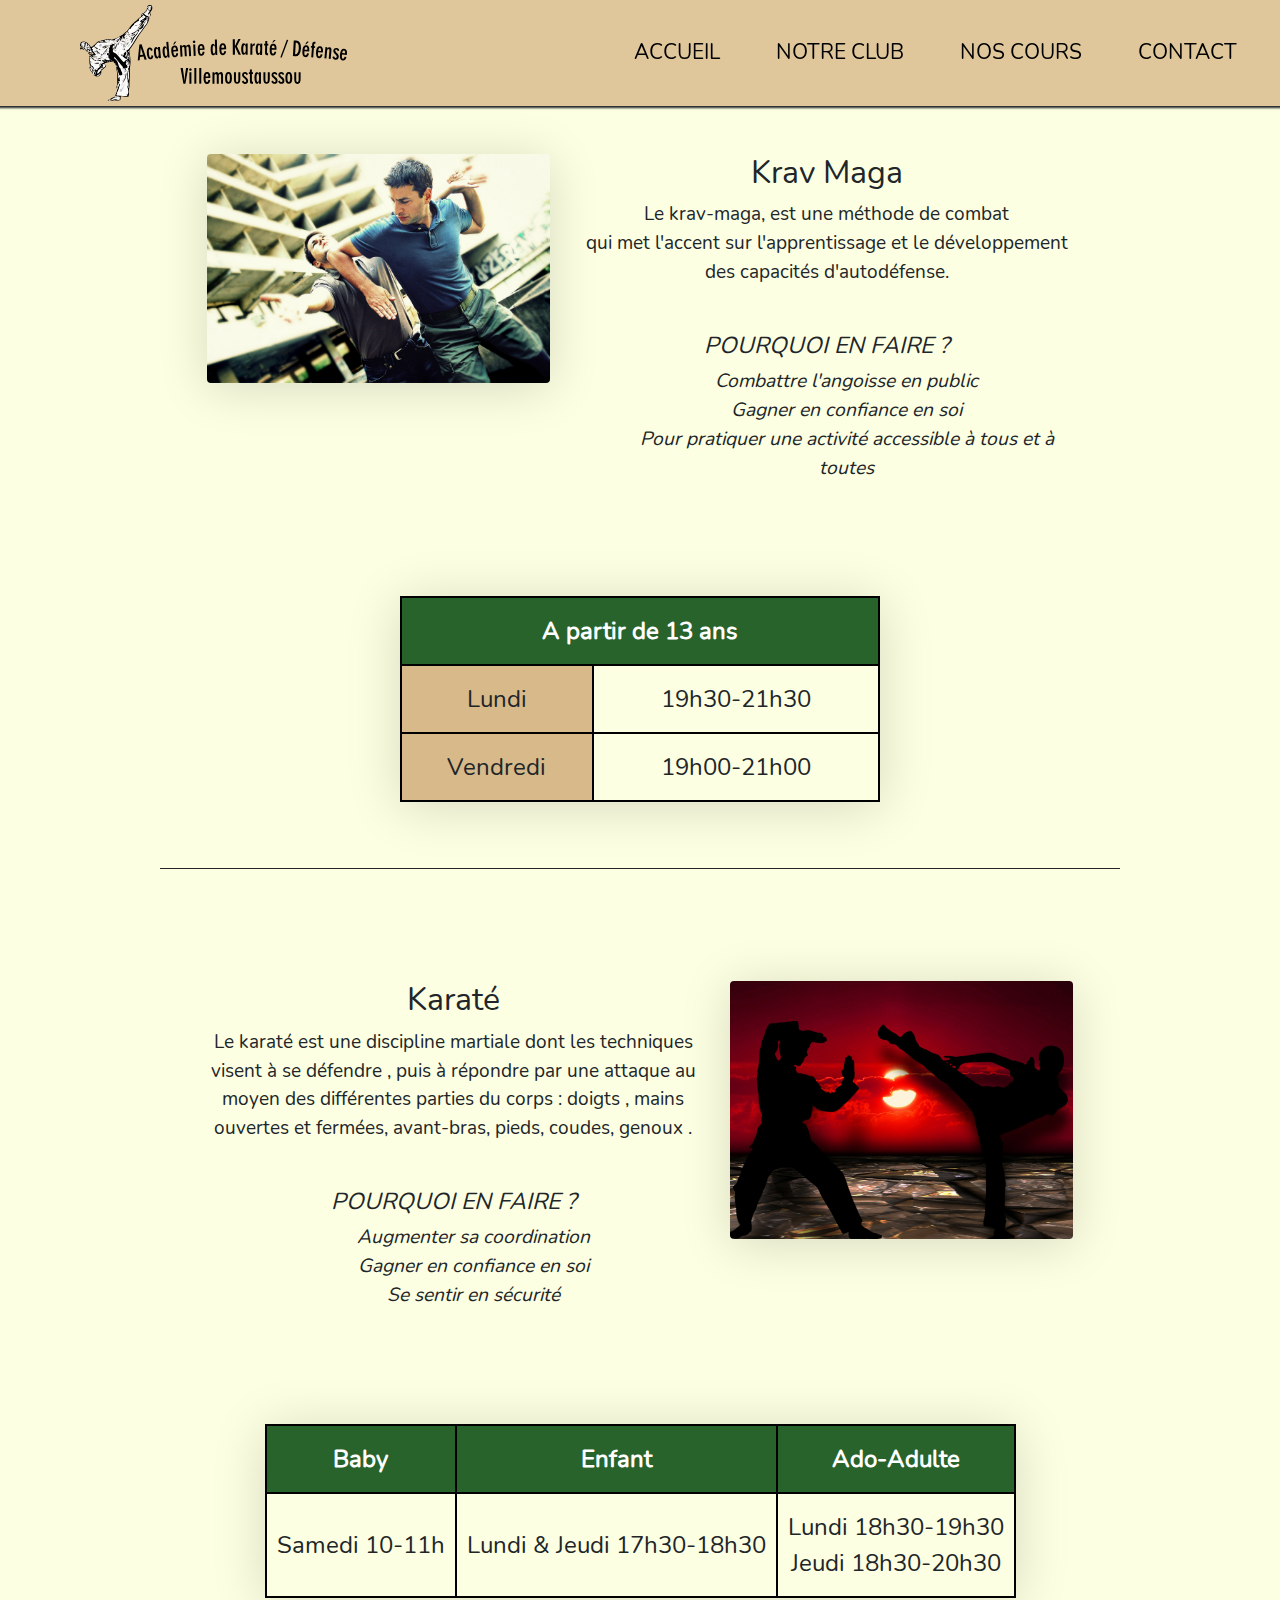
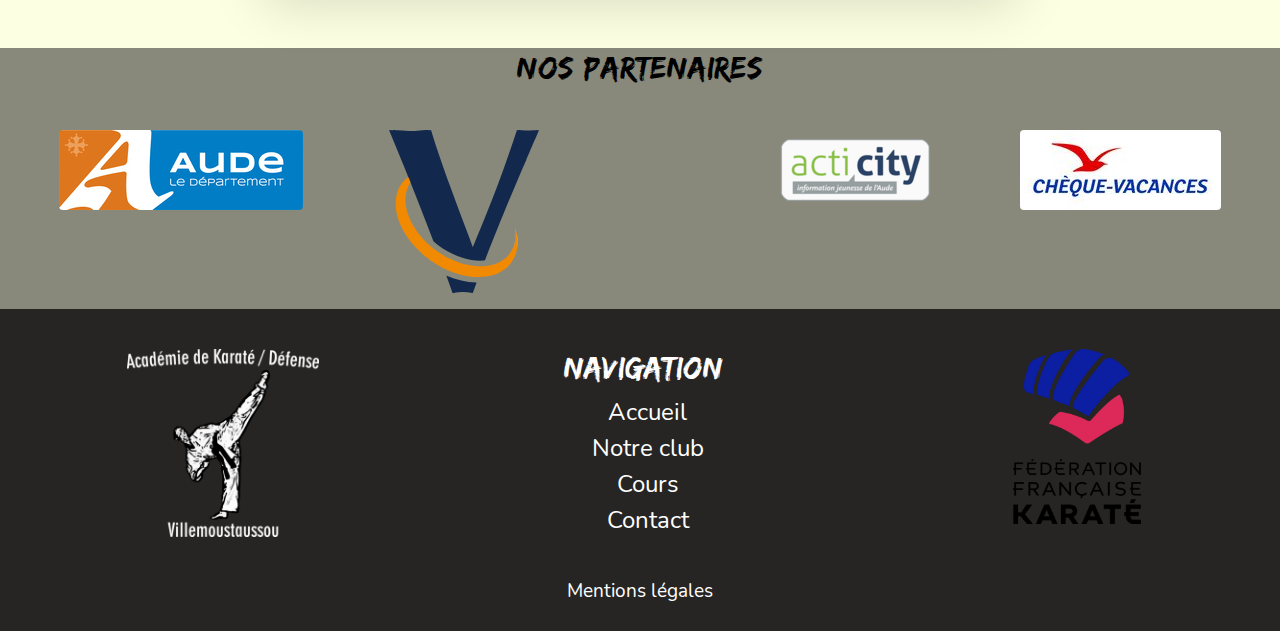
==== code/cours.html @ f3d8b89f "changement lien fontawesome" ====
<!DOCTYPE html>
<html lang="fr" dir="ltr">
  <head>
    <meta charset="utf-8">
    <meta name="viewport" content="width=device-width, initial-scale=1.0">
    <link rel="stylesheet" href="https://stackpath.bootstrapcdn.com/bootstrap/4.5.2/css/bootstrap.min.css">
    <link rel="stylesheet" href="https://cdnjs.cloudflare.com/ajax/libs/font-awesome/5.15.2/css/all.min.css" integrity="sha512-HK5fgLBL+xu6dm/Ii3z4xhlSUyZgTT9tuc/hSrtw6uzJOvgRr2a9jyxxT1ely+B+xFAmJKVSTbpM/CuL7qxO8w==" crossorigin="anonymous" />
    <link rel="stylesheet" href="assets/css/style.css">
    <title>Académie de Karaté/Défense de Villemaustoussou</title>
  </head>
  <body>
    	<!--HEAD-->
	<!--barre de navigation-->
	<nav class="col nav navbar-expand-lg navbar-light sticky-top" >
		<button class="navbar-toggler" type="button" data-toggle="collapse" data-target="#navbarContent">
      	<span class="navbar-toggler-icon"></span>

   		</button>
            <a class="navbar-brand" href="index.html"><img src="assets/img/logo/logo_modif.svg" alt="logo" class="logo" width="auto" height="80em"></a>
            
						<div id="navbarContent" class="collapse navbar-collapse justify-content-end">
			      <!--Liens-->
			          <ul class="navbar-nav">


            <div id="navbarContent" class="collapse navbar-collapse justify-content-end">
			            <li class="nav-item active">
			              <a class="nav-link" href="index.html"><span class="normal">Accueil</a>
			            </li>
			            <li class="nav-item">
			              <a class="nav-link" href="staff.html"><span class="normal">Notre Club</a>
			            </li>
			            <li class="nav-item">
			              <a class="nav-link" href="index.html#cours"><span class="normal">Nos Cours</a>
			            </li>
			            <li class="nav-item">
			              <a class="nav-link" href="index.html#contact"><span class="normal">Contact</a>
			            </li>

			          </ul>
			    </nav>
							
			
    <!-------------------------- KRAVMAGA ------------------------------->
    <div class="row kravmaga_cours py-5">
      <div class="col-12 col-lg-5">
        <div class="card">
          <img src="assets/img/photo/selfdefense.jpg" alt="kravmaga" class="photo_cours rounded">
        </div>
      </div>
      <div class="col-12 col-lg-7">
        <div class="card bg-transparent">
          <h2 class="titre_cours2">Krav Maga</h2>
          <p class="paragraphe_cours"> Le krav-maga, est une méthode de combat <br> qui met l'accent sur l'apprentissage et le développement <br> des capacités d'autodéfense.</p>
         <!--------------- POURQUOI EN FAIRE ----------------------------->
          <br> <h3 class="pkenfaire"> POURQUOI EN FAIRE ? </h3>         
          <ul class="liste_pkenfaire">
            <li>Combattre l'angoisse en public</li>
            <li>Gagner en confiance en soi </li>
            <li>Pour pratiquer une activité accessible à tous et à toutes</li>
          </ul>
          </div>
        </div>
      </div>
      <!-------------------------------  TABLEAU HORAIRES ------------------------------->  
      <div class="container">
      <div class="row">  
      <table class="tableau-style table_krav">
        <thead>
          <tr>
          <th colspan="2"> A partir de 13 ans </th>
        </tr>
        </thead>
        <tbody>
          <tr>
            <td class="jours_table">Lundi</td>
            <td> 19h30-21h30</td>
          </tr>
          <tr>
            <td class="jours_table">Vendredi</td>
            <td>19h00-21h00</td>
          </tr>
        </tbody>
      </table>
    </div>
  </div>
<!-------------------------- KARATE  ------------------------------------->
<hr class="hr_cours">
<div class="row karate_cours py-5" id="karate">
  <div class="col-12 col-lg-7">
    <div class="card bg-transparent">
      <h2 class="titre_cours2">Karaté</h2>
      <p class="paragraphe_cours">Le karaté est une discipline martiale
        dont les techniques visent à se
        défendre , puis à répondre par une
        attaque au moyen des différentes
        parties du corps : doigts , mains
        ouvertes et fermées, avant-bras,
        pieds, coudes, genoux .</p>
      <!--------------- POURQUOI EN FAIRE ----------------------------->
       <br> <h3 class="pkenfaire"> POURQUOI EN FAIRE ? </h3>         
       <ul class="liste_pkenfaire">
         <li>Augmenter sa coordination</li>
         <li>Gagner en confiance en soi </li>
         <li>Se sentir en sécurité</li>
       </ul>
      </div>
    </div>
    <div class="col-12 col-lg-5">
      <div class="card">
        <img src="assets/img/photo/karate.jpg" alt="karate" class="photo_cours rounded">
      </div>
    </div>
  </div>

  <!-------------------------------  TABLEAU HORAIRES -------------------------------> 
  <div class="container">
    <div class="row">  
    <table class="tableau-style table-responsive table_karate">
      <thead>
        <tr>
        <th>Baby</th>
        <th>Enfant</th>
        <th>Ado-Adulte</th>
      </tr>
      </thead>
      <tbody>
        <tr class="horaire_karate">
          <td>Samedi 10-11h</td>
          <td>Lundi & Jeudi 17h30-18h30</td>
          <td>Lundi 18h30-19h30 <br> Jeudi 18h30-20h30</td>
        </tr>
      </tbody>
    </table>
  </div>
</div>
<!------------------------------FOOTER---------------------------------->
    <footer>
      <section class="footer1">
        <h2 class="partenaire_title">Nos Partenaires</h2> <br>
        <div class="d-flex justify-content-around ml-3 mr-3 flex-wrap">
        <p><img src="assets/img/logo/logo4.jpg" class="img-fluid rounded" alt="logo Aude"></p>
        <p><img src="assets/img/logo/logo5.svg" class="img-fluid w-50" alt="logo mairie"></p>
        <p><img src="assets/img/logo/logo3.png" class="img-fluid" alt="logo acticity"></p>
        <p><img src="assets/img/logo/logo6.jpg" class="img-fluid rounded" alt="logo ANCV"></p>
      </div>
      </section>
      
      <div class="row footer2">
        <div class="col-12 col-md-4 col-lg-4">
          <div class="card sectionfooter">
            <img src="assets/img/logo/logo2.png" class="img-fluid logofooter"alt="logo_club">
          </div>
        </div>
        <div class="col-12 col-md-4 col-lg-4 ">
          <div class="card-text nav_footer">
            <h4>Navigation</h4>
            <ul class="ul_footer">
              <li class="li_footer"><a href="index.html">Accueil</a></li>
              <li class="li_footer"><a href="staff.html">Notre club</a></li>
              <li class="li_footer"><a href="index.html#cours">Cours</a></li>
              <li class="li_footer"><a href="index.html#contact">Contact</a></li>
            </ul>
          </div>
          </div>
          <div class="col-12 col-md-4 col-lg-4">
          <div class="card sectionfooter">
            <img src="assets/img/logo/logo8.png" class="img-fluid logofooter2" alt="logo FFK">
          </div>
        </div>
        <div class="col-12 mention footer2">
          <p class="text-center mentions"><a href="">Mentions légales</a></p>
      </div>
      </div>
    </footer>
    <!----------------- SCRIPT----------------------->
    <script src="https://code.jquery.com/jquery-3.5.1.min.js" integrity="sha256-9/aliU8dGd2tb6OSsuzixeV4y/faTqgFtohetphbbj0=" crossorigin="anonymous"></script>
    <script src="https://cdnjs.cloudflare.com/ajax/libs/popper.js/2.6.0/umd/popper.min.js" integrity="sha512-BmM0/BQlqh02wuK5Gz9yrbe7VyIVwOzD1o40yi1IsTjriX/NGF37NyXHfmFzIlMmoSIBXgqDiG1VNU6kB5dBbA==" crossorigin="anonymous"></script>
    <script src="https://stackpath.bootstrapcdn.com/bootstrap/4.5.2/js/bootstrap.min.js"></script>
    <script src="assets/js/script.js"></script>
  </body>
</html>
---- code/assets/css/style.css ----
@font-face {
    font-family: "edo";
    src: url("../font/edo.ttf");
   }
   
   @font-face {
    font-family: "Nunito";
    src: url("../font/Nunito.ttf");
   }
body
{
    font-family: Nunito, sans-serif;
    background-color: #fcffe1;
}
h4
{
    font-family: edo, sans-serif;
    font-size: 1.3em;
}


a :hover
{
	cursor: pointer;
	text-decoration: none;
}

/* HEADER */

/*BARRE DE NAVIGATION*/
.nav{
	box-shadow: 0 0 2px 2px ;
    background-color: rgba(215,185,138,0.8);
    
}

.nav ul{
	text-transform: uppercase;
	padding-top: 5px;
	padding-bottom: 5px;
	
}
.nav li{
	margin-left: 20px;
	margin-right: 20px;
    font-size: 1.3em;
    font-family: "Nunito",sans-serif;
}

.nav-link{
	color: black !important;
}

.nav a:hover{
	text-decoration: underline #339966;
}

button.navbar-toggler{
	margin: 10px;
}

.logo{ /*logo à afficher pour large screens*/
	margin-left: 4em;
	margin-right: 4em;
	width: auto;
	height:4.8em;
}

/* CAROUSEL FIXE */
.carousel{
	margin-bottom: 10px;
}

/*catégories principales de l'accueil*/
.container{
	margin-top: 50px;
}
.card{
	align-items: center;
	border: none;
}

.box-container
{
  width: 100%;
  height: 100%;
  display: flex;
  flex-wrap: wrap;
  justify-content: space-between;
}

.box
{
  width:auto;
  height: 300px;
  display: flex;
  flex-direction: column;
  justify-content: center;
  align-items: center;
  flex-wrap: wrap;
  font-size: 1.5rem;
  color: white;
}

.box2{
	width: 100%;
	display: flex;
	flex-direction: row;
	justify-content: center;
	align-items: center;
	font-size: 1.3em;
	font-weight: bold;
	text-transform: capitalize;
	color: #f7f7f7;
	text-align: center;
	margin-bottom: 20px;
}

.gris{
	background-color: #262523;
	padding-bottom: 15px;
	padding-top: 10px;
	color: white;
}

/*boutton cours*/
button
{
	box-shadow: 8px 5px 5px black;
	background-color: #28632c;
	border: solid 1px;
   

}
.a_button {
    text-decoration: none;
    color: white;
}
button :hover
{
    text-decoration: none;
    color: rgb(215,185,138);
}
/*section contact*/
.new
{
	font-size: 1.5em;
	font-family: edo,sans-serif;
	color:white;
	padding-top: 12px;
	padding-bottom: 12px;
}
.a_tel
{
	color: black;
	text-decoration: none;
}
.a_tel :hover
{
	color: #28632c;
	text-decoration: none;
}
.card_contact
{
	background-color: #28632c;
	border: solid black 1.5px;
	border-radius: 30px 0px 0px 0px;
	margin-bottom: -12px;
	border-bottom: 0;
	box-shadow: 10px 5px 5px #E1E3Ca
}
.textfooter
{
	color:black;
	border: solid black 1.5px ;
	background-color: #E1E3Ca;
	border-radius: 0px 0px 30px 0px;
	border-top: 0;
	margin-bottom: 5px;
	box-shadow: 10px 5px 5px #E1E3Ca;
	width: auto;
	font-family: "Nunito", sans-serif;
}
.card1
{
	margin-top: 20px;
	box-shadow: 10px 5px 5px #E1E3Ca ;
}
.card2
{
	box-shadow: 10px 5px 5px #E1E3Ca ;

}
.big_title
{
	font-family: edo,sans-serif;
	text-align: center;
}
.sous-menu
{
	font-size: 1.6em;
    font-family: Nunito,sans-serif;
    text-align: center;
}
.m-5
{
	display: flex;
	justify-content: center;
}

/* NOS COURS */
.hr_cours{
    border-color:#262523;
    width: 75%;
}

/*KARATE*/
.karate_cours{
	margin-top:5%;
	margin-left:15%;
	margin-right:15%;
    background-color: transparent;
    font-size: 1.2em;
	
}
.paragraphe_cours
{
    text-align: center;
}
/*KRAVMAGA*/
.kravmaga_cours{
	
	margin-left:15%;
	margin-right:15%;
    background-color: transparent;
    font-size: 1.2em;
	
}
/*on enlève le bg et la bordure de la carte*/
.bg-transparent{
	border:none;
}
/*image kravmaga et karaté*/
.photo_cours{
	text-align: center;
    width:100%;
    box-shadow:  0 5px 50px rgba(0, 0, 0, 0.15);
}
/* POURQUOI EN FAIRE ? */
.pkenfaire
{
    text-align: center;
    font-style: italic;
    font-size: 1.2em;
}
.liste_pkenfaire
{
    font-style: italic;
    text-align: center;
    list-style-type:none;

}
/* TABLEAU */
 td , th
{
    
    border: 2px solid black;
    text-align: center; 
    padding-top: 15px;
    padding-bottom: 15px;  
}

.tableau-style{
    border-collapse: collapse;
    min-width: 20em;
    width: auto;
    margin:auto;
    box-shadow:  0 5px 50px rgba(0, 0, 0, 0.15);
    font-family: "Nunito",sans-serif;
    font-size: 1.5em;
    
}
.table_krav
{
    margin-bottom: 50px;
}
thead tr
{
    background-color: #28632C;
    color: white;
}
.jours_table
{
    background-color: #D7B98A;
}
.horaire_karate > td
{
    padding-left: 10px;
    padding-right: 10px;
}
.table_karate 
{
    margin-bottom:50px;
}

/* FOOTER */

footer
{
    margin: 0;
    font-size: 1.5em;
    
}

/* PARTENAIRES */
.footer2 
{
    background-color: #262523;
    margin: 0;
    width: 100%;
}
.footer1
{
    background-color: rgba(33, 33, 33, 0.53);
    width: 100%;
    
}
.partenaire_title
{
    text-align: center;
    color: black;
    font-family: edo,sans-serif;
}
.mairie
{
    width: 3em;
}

/* CARD */
.sectionfooter
{
    background: none;
    margin-top:10%;
    margin-bottom: 10%;
    margin-left: 5%;
	border:none;
}
.logofooter
{
    width: 15vw;
    height: auto;
    align-self: center;
}
.logofooter2
{
    width: 10vw;
    height: auto;
    align-self: center;
}
/* NAVIGATION FOOTER */
.nav_footer
{
    color: white;
    background: none;
    margin-top:10%;
	margin-bottom: 10%;
    border:none;
    text-align: center;
    padding-right: 1em;  
}
.nav_footer > h4
{
margin-left: 1em;
}
.li_footer > a {
    color:#FFF;
    text-decoration: none;
}
.li_footer > a:hover
{
    color: rgb(215,185,138);
}
.nav_footer > ul{
    list-style-type: none;
    
}

/* MENTIONS */
.mention{
    padding-bottom: 10px;
    font-size: 0.8em;
}
.mentions > a 
{ 
    color: white;
}

STAFF
/* CAROUSEL */

.locaux{
	text-align: center;
	margin-left: 3%;
	margin-bottom: 2%;
	margin-right: 80%;
	padding: 5px;
    color: #fcffe1;
    font-family: edo,sans-serif;
}

.diapo{
	background-color: #262523;
	padding-top: 20px;
	padding-bottom: 140px;
}

.carousel-indicators > li {
  width:400px;
}

.carousel-indicators {
  position: absolute;

  bottom: -40px;

}

/* CARD STAFF */

.team{
	text-align: center;
    margin-top: 1%;
    margin-left: 3%;
	margin-bottom: 4%;
	background-color:  #d7b98a;
	margin-right: 80%;
    padding: 5px;
    font-family: edo,sans-serif;
}

.team-boxed {
  color:#313437;
  background-color:#fcffe1;
}

.team-boxed p {
  color:#7d8285;
}

.team-boxed h2 {
  font-weight:bold;
  margin-bottom:40px;
  padding-top:40px;
  color:inherit;
}

@media (max-width:767px) {
  .team-boxed h2 {
    margin-bottom:25px;
    padding-top:25px;
    font-size:24px;
  }
}

.team-boxed .intro {
  font-size:16px;
  max-width:500px;
  margin:0 auto;
}

.team-boxed .intro p {
  margin-bottom:0;
}

.team-boxed .people {
  padding:50px 0;
}

.team-boxed .item {
  text-align:center;
}

.team-boxed .item .box {
  text-align:center;
  padding:30px;
  background-color:#CFD1BA;
  margin-bottom:50px;
  height: 400px;
  width: 300px;
}

.team-boxed .item .box:hover {
	box-shadow: #949494 5px 5px 10px 2px;
  transition-duration: 0.5s;
}

.team-boxed .item .name {
  margin-top:28px;
  margin-bottom:8px;
  color:#262523;
 font-family: 'edo', sans-serif;
}

.team-boxed .item .title {
  text-transform:uppercase;
  font-weight:bold;
  color:#4f4f4f;
  letter-spacing:2px;
  font-size:13px;
}

.team-boxed .item .description {
  font-size:15px;
  /* margin-top:15px;
  margin-bottom:20px; */
    color: #636363;
    margin-bottom: 0;
}

.team-boxed .item img {
  max-width:230px;
}

.team-boxed img{
  margin-top: -70px;
}

.sans-desc{
	padding-top: 25px;
}

/* MEDIA QUERIES TITRES */
@media screen and (max-width: 1100px)  {
	.team{
		text-align: center;
	  margin-top: 1%;
	  margin-left: auto;
		margin-bottom: 4%;
		background-color:  #d7b98a;
		margin-right: auto;
		padding: 5px;
	}

.locaux{
	text-align: center;
	margin-left:auto;
	margin-bottom: 2%;
	margin-right: auto;
	padding: 5px;
    color: #fcffe1;
    font-family: edo,sans-serif;
}
}

/*responsive*/

/* RESPONSIVE HEADER */

/*responsive*/

@media (max-width: 1450px){
	.nav ul{
		font-size: 1em;
	}
}

@media (max-width: 1240px){
	.nav ul{
		font-size: 0.8em;
	}
}

@media (max-width: 1055px){
	.nav ul{
		font-size: 0.7em;
	}
}

@media (max-width: 991px){
	.nav{
		text-align: center;
		padding: 0 !important;
	}
	.nav ul{
		background-color: #f7f7f7;
	}
	.logo{
		display: none;
	}
}


@media (max-width: 1450px){
	/* Responsive h1 page d'accueil */
	.big_title{
		font-size: 2em;
		text-align: center;
	}
}
/* Responsive box page accueil */
@media (max-width: 1055px){
	.box{
		width: 50%;
		height: 200px;
	}
}

@media (max-width: 450px){
	.box{
		width: 100%;
		height: 100px;
	}
}

@media (max-width: 420px){
	.card-img-top{
	height: 120px;
	width: 120px;
	}
}

@media (max-width: 300px){
	.card-img-top{
	height: 100px;
	width: 100px;
	}
}

/* TABLEAU RESPONSIVE (page 2) */
@media screen and (max-width: 780px)
{
    .tableau-style
    {
        min-width: 10em;
    }
}
@media screen and (max-width: 500px)
{
    .table-responsive table, 
    .table-responsive thead, 
    .table-responsive tbody, 
    .table-responsive tr, 
    .table-responsive th, 
    .table-responsive td {
        display: block;
    }

    .table-responsive thead {
        display: none;
    }

    .table-responsive td {
        padding-left: 150px;
        position: relative;
        margin-top: -1px;
    }

    .table-responsive td::before {
        padding: 10px;
        content: attr(data-label);
        position: absolute;
        top: 0;
        left: 0;
        width: 130px;
        bottom: 0;
        background-color: #28632C;
        color: #FFF;
        display: flex;
        align-items: center;
        font-weight: bold;
        border-right: 2px solid black;
    }

    .table-responsive tr {
        margin-bottom: 1rem;
    }

    .table-responsive th + td {
        padding-left: 10px;
    }

}

@media screen and (max-width: 576px)
{ 
    .logofooter
    {
        width: 50%;
    }
}
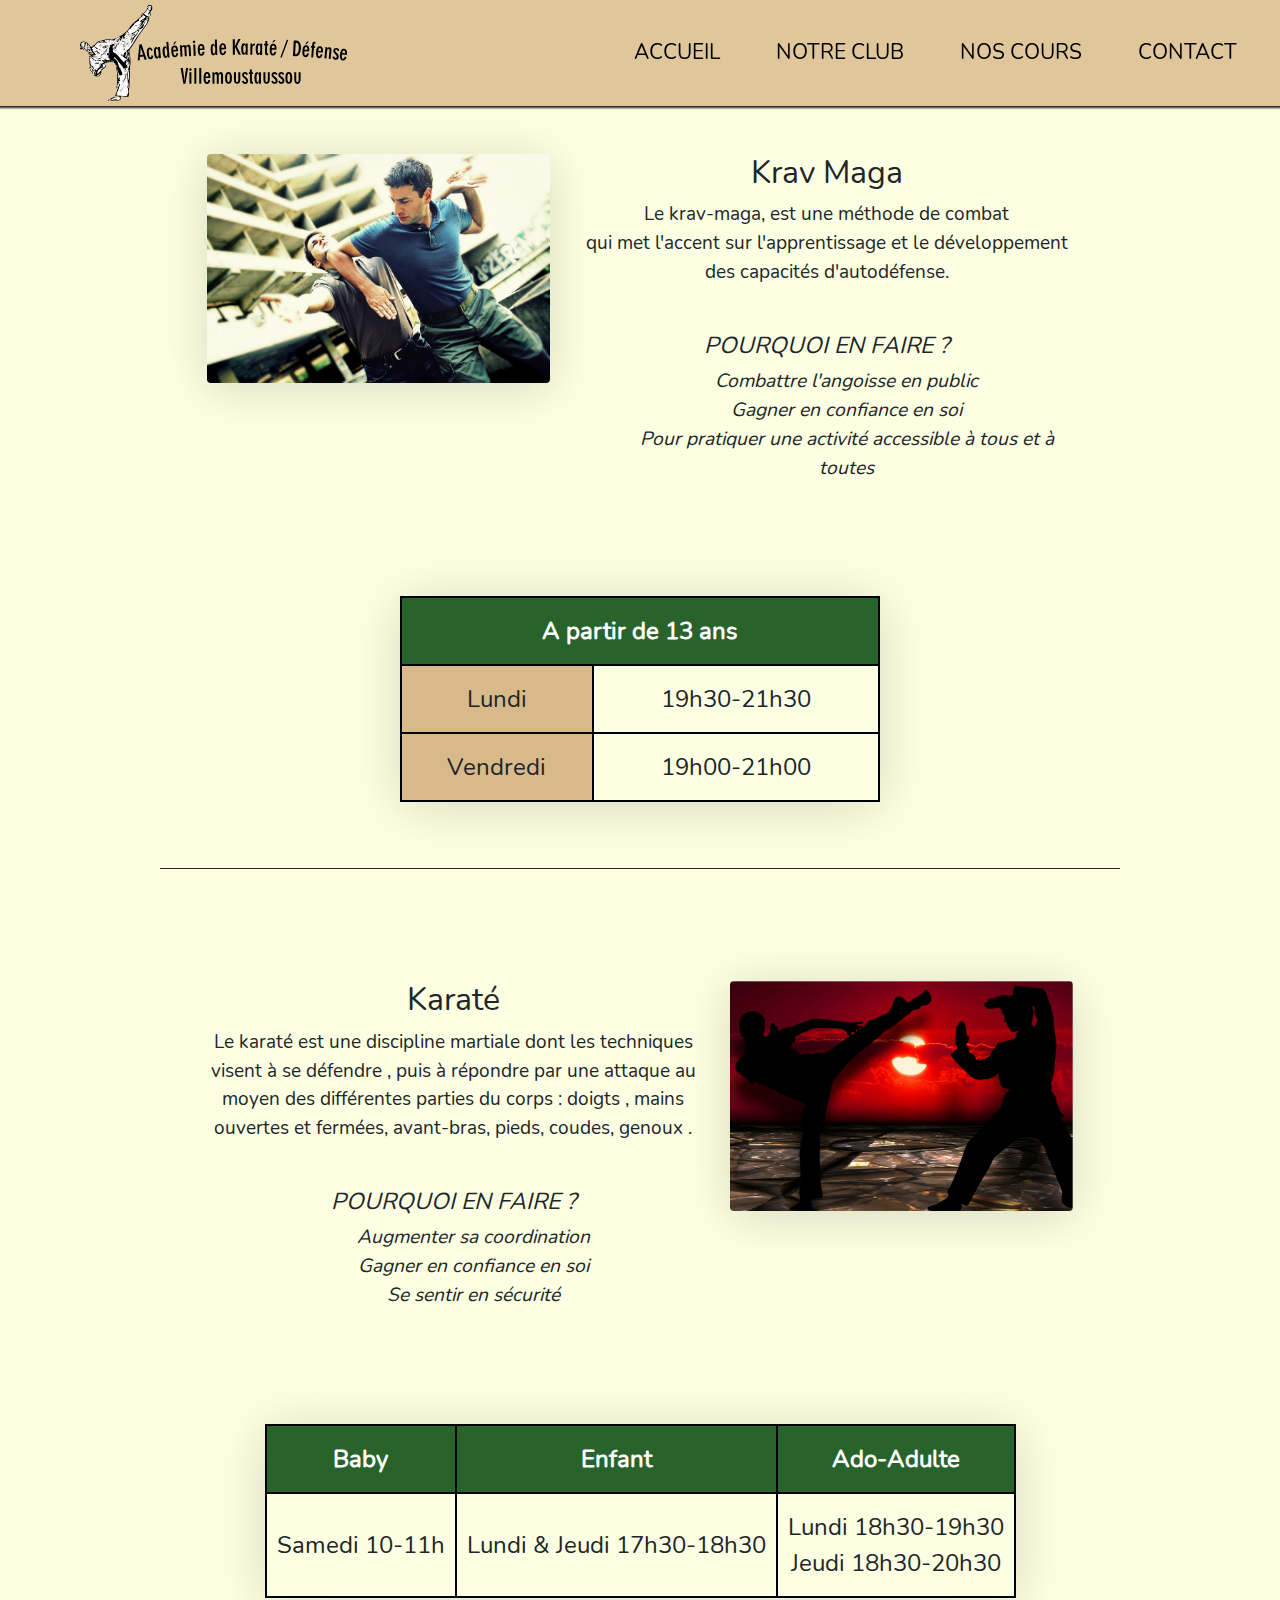
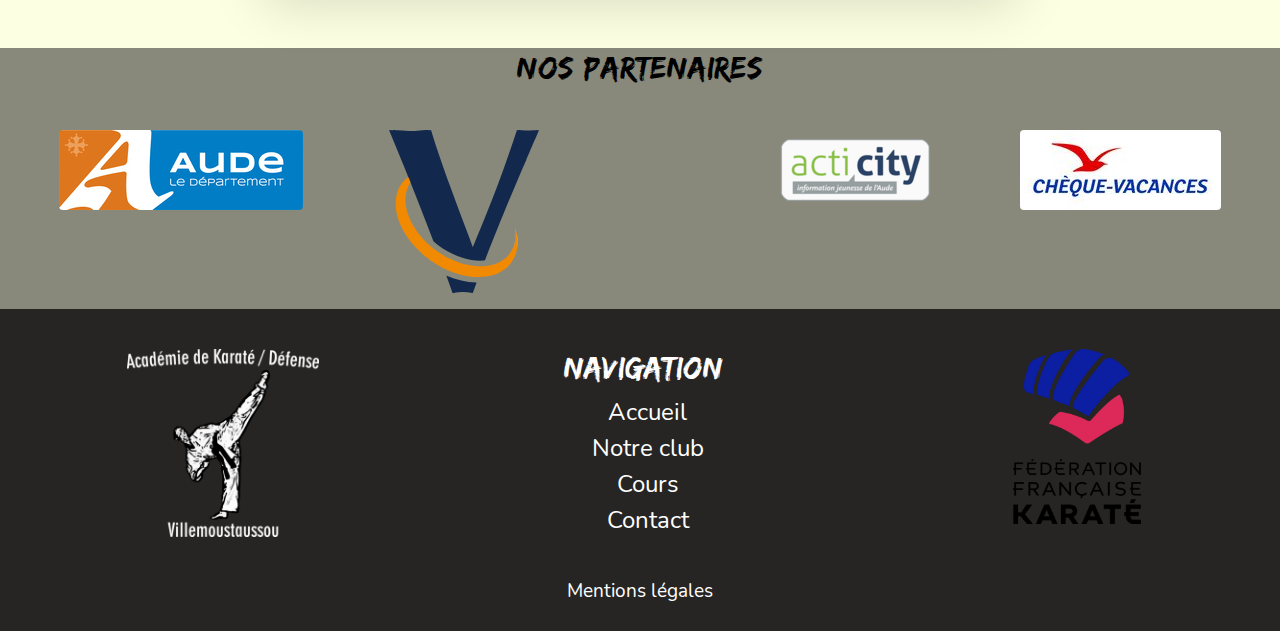
==== commit 9b0b8905: "ajout element seo" ====
--- a/code/cours.html
+++ b/code/cours.html
@@ -3,6 +3,10 @@
   <head>
     <meta charset="utf-8">
     <meta name="viewport" content="width=device-width, initial-scale=1.0">
+    <meta name="description" content="L'Académie de Karaté / Défense Villemoustaussou a pour objectif
+    de proposer un enseignement traditionnel, académique a des
+    personnes désireuses de découvrir et de progresser sur un art-
+    martial.">
     <link rel="stylesheet" href="https://stackpath.bootstrapcdn.com/bootstrap/4.5.2/css/bootstrap.min.css">
     <link rel="stylesheet" href="https://cdnjs.cloudflare.com/ajax/libs/font-awesome/5.15.2/css/all.min.css" integrity="sha512-HK5fgLBL+xu6dm/Ii3z4xhlSUyZgTT9tuc/hSrtw6uzJOvgRr2a9jyxxT1ely+B+xFAmJKVSTbpM/CuL7qxO8w==" crossorigin="anonymous" />
     <link rel="stylesheet" href="assets/css/style.css">
@@ -16,7 +20,7 @@
       	<span class="navbar-toggler-icon"></span>
 
    		</button>
-            <a class="navbar-brand" href="index.html"><img src="assets/img/logo/logo_modif.svg" alt="logo" class="logo" width="auto" height="80em"></a>
+            <a class="navbar-brand" href="index.html"><img src="assets/img/logo/logo1.svg" alt="logo" class="logo" width="auto" height="80em"></a>
             
 						<div id="navbarContent" class="collapse navbar-collapse justify-content-end">
 			      <!--Liens-->
@@ -108,7 +112,7 @@
     </div>
     <div class="col-12 col-lg-5">
       <div class="card">
-        <img src="assets/img/photo/karate.jpg" alt="karate" class="photo_cours rounded">
+        <img src="assets/img/photo/karate.png" alt="karate" class="photo_cours rounded">
       </div>
     </div>
   </div>
@@ -169,7 +173,7 @@
           </div>
         </div>
         <div class="col-12 mention footer2">
-          <p class="text-center mentions"><a href="">Mentions légales</a></p>
+          <p class="text-center mentions"><a href="#">Mentions légales</a></p>
       </div>
       </div>
     </footer>
--- a/code/assets/css/style.css
+++ b/code/assets/css/style.css
@@ -6,6 +6,10 @@
    @font-face {
     font-family: "Nunito";
     src: url("../font/Nunito.ttf");
+   }
+   html
+   {
+    scroll-behavior: smooth;
    }
 body
 {
@@ -124,7 +128,7 @@
 }
 
 /*boutton cours*/
-button
+.button_cours
 {
 	box-shadow: 8px 5px 5px black;
 	background-color: #28632c;
@@ -136,7 +140,7 @@
     text-decoration: none;
     color: white;
 }
-button :hover
+.button_cours :hover
 {
     text-decoration: none;
     color: rgb(215,185,138);
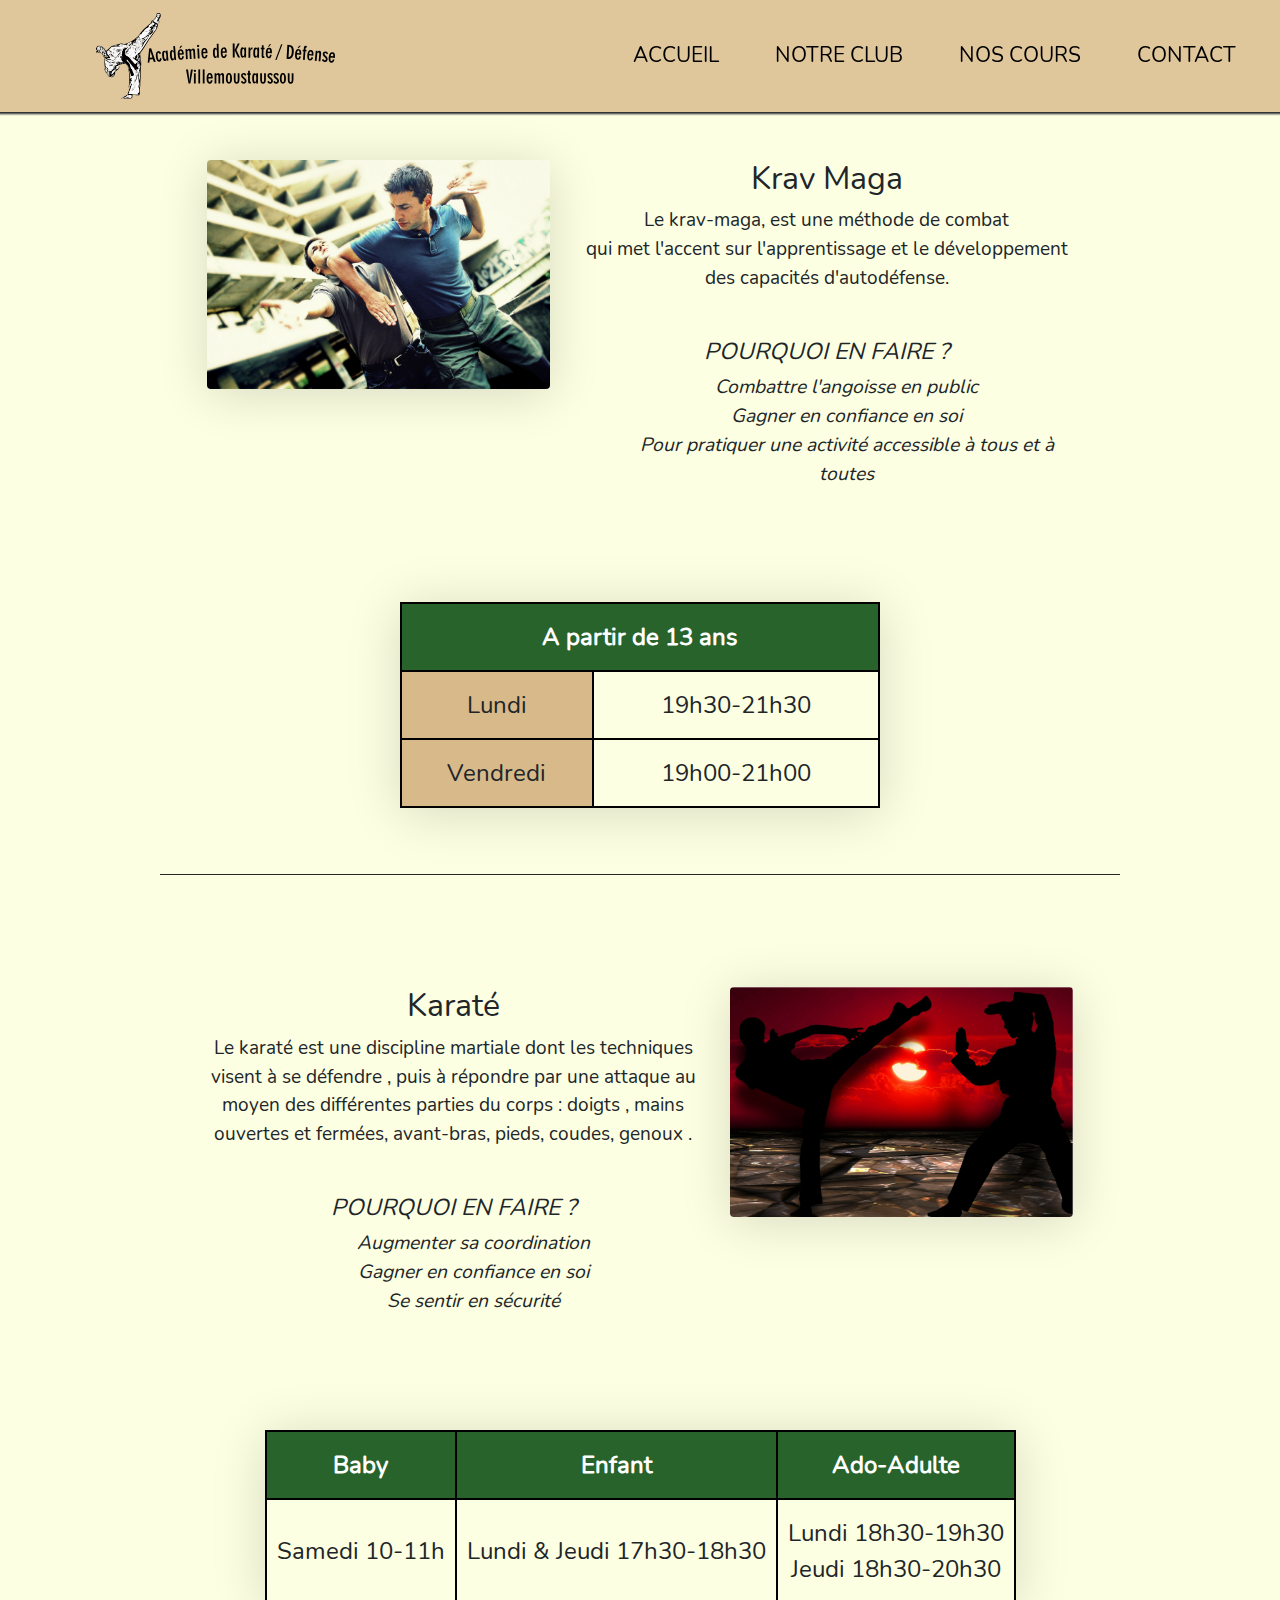
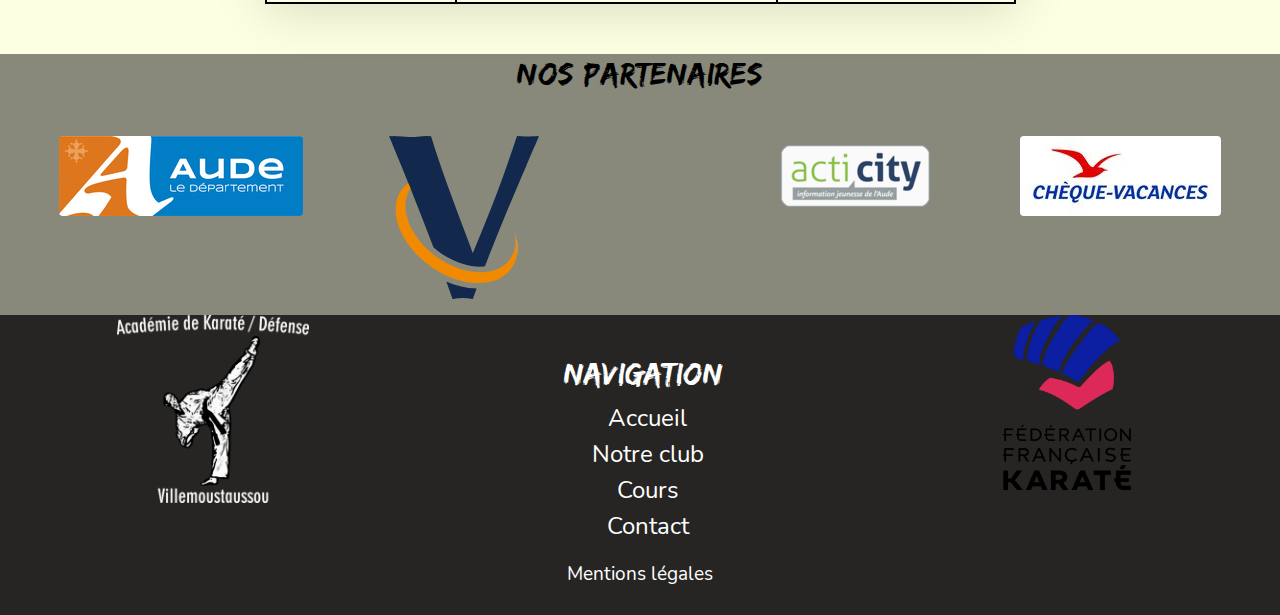
==== commit f40ba9cf: "modif menu" ====
--- a/code/cours.html
+++ b/code/cours.html
@@ -13,36 +13,35 @@
     <title>Académie de Karaté/Défense de Villemaustoussou</title>
   </head>
   <body>
-    	<!--HEAD-->
-	<!--barre de navigation-->
-	<nav class="col nav navbar-expand-lg navbar-light sticky-top" >
-		<button class="navbar-toggler" type="button" data-toggle="collapse" data-target="#navbarContent">
-      	<span class="navbar-toggler-icon"></span>
+   	<!--HEADER-->
 
-   		</button>
-            <a class="navbar-brand" href="index.html"><img src="assets/img/logo/logo1.svg" alt="logo" class="logo" width="auto" height="80em"></a>
-            
-						<div id="navbarContent" class="collapse navbar-collapse justify-content-end">
-			      <!--Liens-->
-			          <ul class="navbar-nav">
-
-
-            <div id="navbarContent" class="collapse navbar-collapse justify-content-end">
-			            <li class="nav-item active">
-			              <a class="nav-link" href="index.html"><span class="normal">Accueil</a>
-			            </li>
-			            <li class="nav-item">
-			              <a class="nav-link" href="staff.html"><span class="normal">Notre Club</a>
-			            </li>
-			            <li class="nav-item">
-			              <a class="nav-link" href="index.html#cours"><span class="normal">Nos Cours</a>
-			            </li>
-			            <li class="nav-item">
-			              <a class="nav-link" href="index.html#contact"><span class="normal">Contact</a>
-			            </li>
-
-			          </ul>
-			    </nav>
+		<div class="sticky-top">
+		  <nav class=" nav navbar navbar-expand-lg navbar-light">
+			<!--Logo-->
+			<a class="navbar-brand" href="index.html"><img src="assets/img/logo/logo1.svg" alt="logo" class="logo"></a>
+			<!--Bouton pour téléphone-->
+			<button class="navbar-toggler" type="button" data-toggle="collapse" data-target="#navbarContent">
+			  <span class="navbar-toggler-icon"></span>
+			</button>
+			<!-- MENU -->
+			<div id="navbarContent" class="collapse navbar-collapse justify-content-end">
+			  <ul class="navbar-nav ">
+				<li class="nav-item active">
+				  <a class="nav-link" href="index.html">Accueil</a>
+				</li>
+				<li class="nav-item">
+				  <a class="nav-link" href="staff.html">Notre club</a>
+				</li>
+				<li class="nav-item">
+				  <a class="nav-link" href="index.html#cours">Nos cours</a>
+				</li>
+				<li class="nav-item">
+				  <a class="nav-link" href="index.html#contact">Contact</a>
+				</li>
+			  </ul>
+			</div>
+		  </nav>
+		</div>
 							
 			
     <!-------------------------- KRAVMAGA ------------------------------->
--- a/code/assets/css/style.css
+++ b/code/assets/css/style.css
@@ -7,9 +7,11 @@
     font-family: "Nunito";
     src: url("../font/Nunito.ttf");
    }
-   html
+
+html
    {
     scroll-behavior: smooth;
+    
    }
 body
 {
@@ -21,7 +23,6 @@
     font-family: edo, sans-serif;
     font-size: 1.3em;
 }
-
 
 a :hover
 {
@@ -35,7 +36,6 @@
 .nav{
 	box-shadow: 0 0 2px 2px ;
     background-color: rgba(215,185,138,0.8);
-    
 }
 
 .nav ul{
@@ -67,7 +67,7 @@
 	margin-left: 4em;
 	margin-right: 4em;
 	width: auto;
-	height:4.8em;
+	height:4.3em;
 }
 
 /* CAROUSEL FIXE */
@@ -205,6 +205,7 @@
 	font-size: 1.6em;
     font-family: Nunito,sans-serif;
     text-align: center;
+    margin-top: 20px;
 }
 .m-5
 {
@@ -599,7 +600,11 @@
 	.big_title{
 		font-size: 2em;
 		text-align: center;
-	}
+    }
+    .sectionfooter
+    {
+        margin: 0;
+    }
 }
 /* Responsive box page accueil */
 @media (max-width: 1055px){
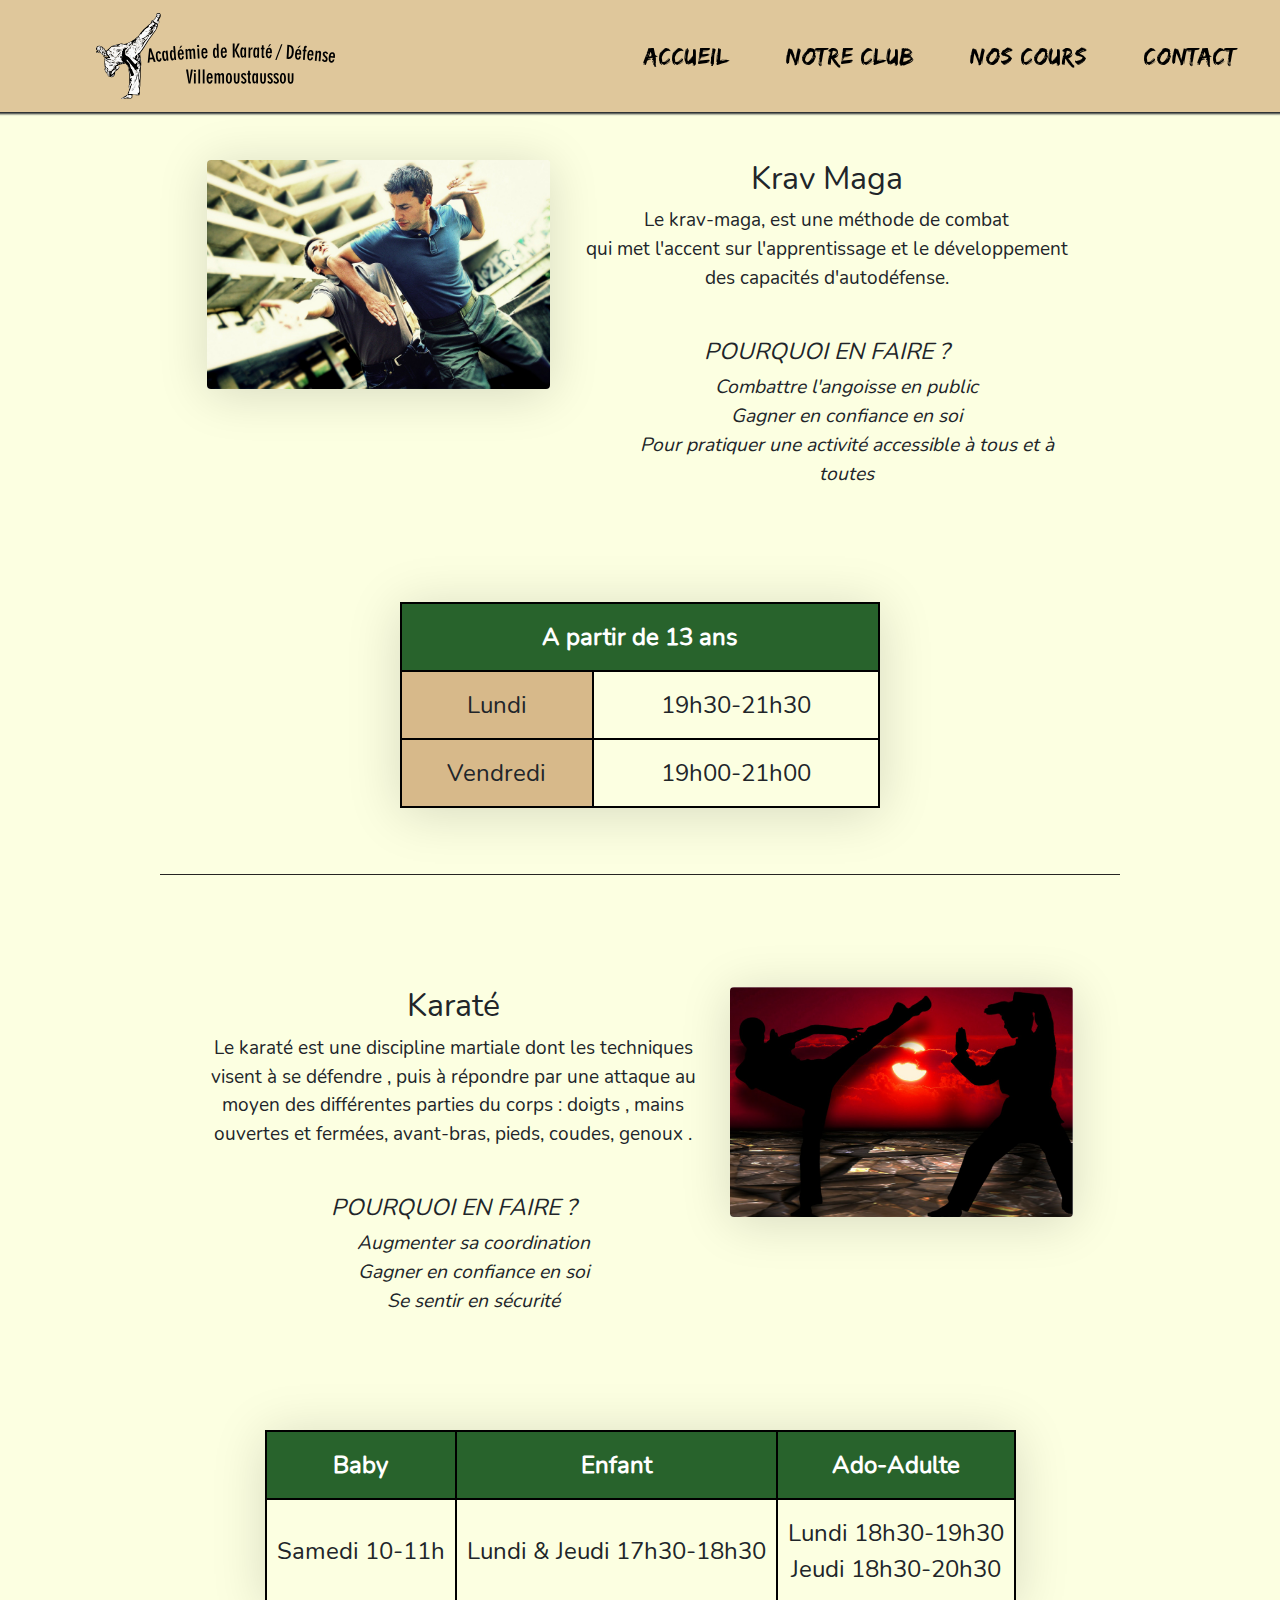
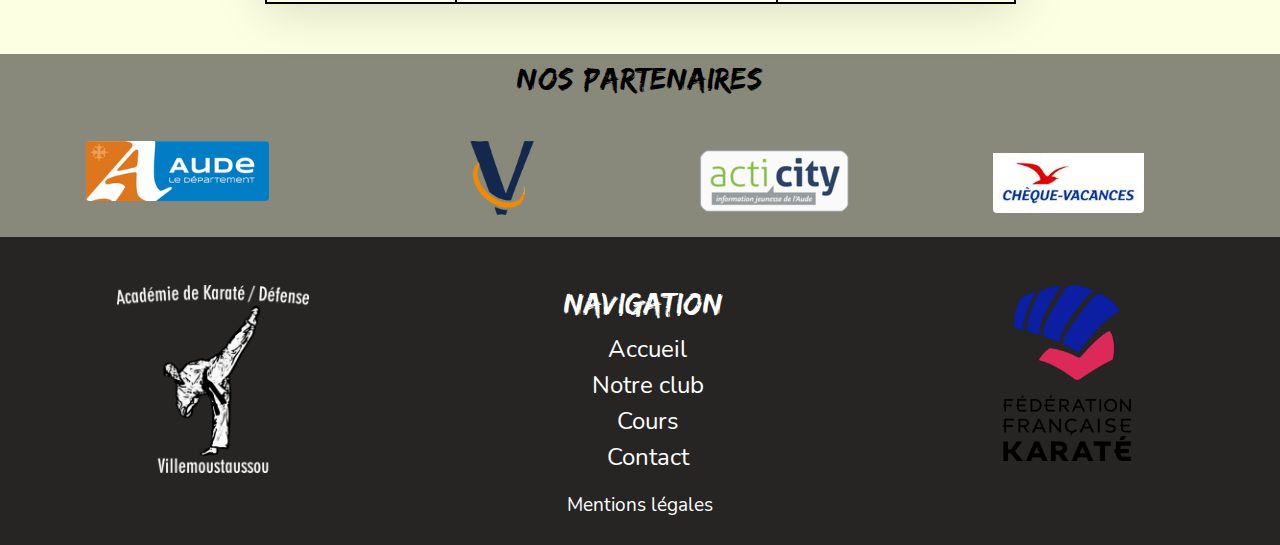
==== commit a04f14a3: "modif" ====
--- a/code/cours.html
+++ b/code/cours.html
@@ -33,7 +33,7 @@
 				  <a class="nav-link" href="staff.html">Notre club</a>
 				</li>
 				<li class="nav-item">
-				  <a class="nav-link" href="index.html#cours">Nos cours</a>
+				  <a class="nav-link" href="cours.html">Nos cours</a>
 				</li>
 				<li class="nav-item">
 				  <a class="nav-link" href="index.html#contact">Contact</a>
@@ -138,44 +138,45 @@
   </div>
 </div>
 <!------------------------------FOOTER---------------------------------->
-    <footer>
-      <section class="footer1">
-        <h2 class="partenaire_title">Nos Partenaires</h2> <br>
-        <div class="d-flex justify-content-around ml-3 mr-3 flex-wrap">
-        <p><img src="assets/img/logo/logo4.jpg" class="img-fluid rounded" alt="logo Aude"></p>
-        <p><img src="assets/img/logo/logo5.svg" class="img-fluid w-50" alt="logo mairie"></p>
-        <p><img src="assets/img/logo/logo3.png" class="img-fluid" alt="logo acticity"></p>
-        <p><img src="assets/img/logo/logo6.jpg" class="img-fluid rounded" alt="logo ANCV"></p>
-      </div>
-      </section>
-      
-      <div class="row footer2">
-        <div class="col-12 col-md-4 col-lg-4">
-          <div class="card sectionfooter">
-            <img src="assets/img/logo/logo2.png" class="img-fluid logofooter"alt="logo_club">
-          </div>
-        </div>
-        <div class="col-12 col-md-4 col-lg-4 ">
-          <div class="card-text nav_footer">
-            <h4>Navigation</h4>
-            <ul class="ul_footer">
-              <li class="li_footer"><a href="index.html">Accueil</a></li>
-              <li class="li_footer"><a href="staff.html">Notre club</a></li>
-              <li class="li_footer"><a href="index.html#cours">Cours</a></li>
-              <li class="li_footer"><a href="index.html#contact">Contact</a></li>
-            </ul>
-          </div>
-          </div>
-          <div class="col-12 col-md-4 col-lg-4">
-          <div class="card sectionfooter">
-            <img src="assets/img/logo/logo8.png" class="img-fluid logofooter2" alt="logo FFK">
-          </div>
-        </div>
-        <div class="col-12 mention footer2">
-          <p class="text-center mentions"><a href="#">Mentions légales</a></p>
-      </div>
-      </div>
-    </footer>
+<footer>
+	<section class="footer1">
+		<h2 class="partenaire_title">Nos Partenaires</h2> <br>
+		<div class="d-flex justify-content-around ml-3 mr-3 flex-wrap">
+		<p><img src="assets/img/logo/logo4.jpg" class="img-fluid rounded w-75" alt="logo Aude"></p>
+		<p><img src="assets/img/logo/logo5.png" class="img-fluid w-75" alt="logo mairie de Villemaustoussou"></p>
+		<p><img src="assets/img/logo/logo3.png" class="img-fluid" alt="logo acticity"></p>
+		<p><img src="assets/img/logo/logo6.jpg" class="img-fluid rounded w-75 logo_ancv" alt="logo ANCV"></p>
+	</div>
+	</section>
+
+	<div class="row footer2 pt-5">
+		<div class="col-12 col-md-4 col-lg-4">
+			<div class="card sectionfooter">
+				<img src="assets/img/logo/logo2.png" class="img-fluid logofooter"alt="logo_club">
+			</div>
+		</div>
+		<div class="col-12 col-md-4 col-lg-4 ">
+			<div class="card-text nav_footer">
+				<h4>Navigation</h4>
+				<ul class="ul_footer">
+					<li class="li_footer"><a href="index.html">Accueil</a></li>
+					<li class="li_footer"><a href="staff.html">Notre club</a></li>
+					<li class="li_footer"><a href="cours.html">Cours</a></li>
+					<li class="li_footer"><a href="#contact">Contact</a></li>
+				</ul>
+			</div>
+			</div>
+			<div class="col-12 col-md-4 col-lg-4">
+			<div class="card sectionfooter">
+				<img src="assets/img/logo/logo8.png" class="img-fluid logofooter2" alt="logo FFK">
+			</div>
+		</div>
+		<div class="col-12 mention footer2">
+			<p class="text-center mentions"><a href="#">Mentions légales</a></p>
+	</div>
+	</div>
+
+</footer>
     <!----------------- SCRIPT----------------------->
     <script src="https://code.jquery.com/jquery-3.5.1.min.js" integrity="sha256-9/aliU8dGd2tb6OSsuzixeV4y/faTqgFtohetphbbj0=" crossorigin="anonymous"></script>
     <script src="https://cdnjs.cloudflare.com/ajax/libs/popper.js/2.6.0/umd/popper.min.js" integrity="sha512-BmM0/BQlqh02wuK5Gz9yrbe7VyIVwOzD1o40yi1IsTjriX/NGF37NyXHfmFzIlMmoSIBXgqDiG1VNU6kB5dBbA==" crossorigin="anonymous"></script>
--- a/code/assets/css/style.css
+++ b/code/assets/css/style.css
@@ -47,12 +47,13 @@
 .nav li{
 	margin-left: 20px;
 	margin-right: 20px;
-    font-size: 1.3em;
-    font-family: "Nunito",sans-serif;
+    font-size: 1.5em;
+    font-family: "edo",sans-serif;
+    
 }
 
 .nav-link{
-	color: black !important;
+	color:black !important;
 }
 
 .nav a:hover{
@@ -122,20 +123,43 @@
 
 .gris{
 	background-color: #262523;
-	padding-bottom: 15px;
+	padding-bottom: 25px;
 	padding-top: 10px;
 	color: white;
 }
 
 /*boutton cours*/
-.button_cours
-{
-	box-shadow: 8px 5px 5px black;
-	background-color: #28632c;
-	border: solid 1px;
-   
-
-}
+.button_cours {
+    font-family: 'Nunito', sans-serif;
+    padding: 2px 15px;
+    cursor: pointer;
+    border-radius: .4rem;
+    border: .3rem solid #28632c;
+    background:  #28632c;
+    overflow: hidden;
+    position: absolute;
+    margin-top: -30px;
+    margin-left: -60px;
+    box-shadow: 0 3px 0 #215224;
+  }
+  
+    .button_cours:active {
+      margin-top: -26px;
+      box-shadow: none;
+    }
+  
+    .a_button{
+      color: #fcffe1;
+      text-shadow: 0px 2px 0px #0e2410;
+    }
+  
+    .a_button:hover{
+      text-decoration: none;
+      color: #fcffe1;
+    }
+  
+  button:focus {outline:0;}
+
 .a_button {
     text-decoration: none;
     color: white;
@@ -335,10 +359,11 @@
     text-align: center;
     color: black;
     font-family: edo,sans-serif;
-}
-.mairie
-{
-    width: 3em;
+    padding-top: 5px;
+}
+.logo_ancv
+{
+    padding-top: 12px;
 }
 
 /* CARD */
@@ -368,7 +393,8 @@
     color: white;
     background: none;
     margin-top:10%;
-	margin-bottom: 10%;
+    margin-bottom: 10%;
+    margin-top: 0;
     border:none;
     text-align: center;
     padding-right: 1em;  
@@ -389,6 +415,7 @@
     list-style-type: none;
     
 }
+
 
 /* MENTIONS */
 .mention{
@@ -633,6 +660,13 @@
 	height: 100px;
 	width: 100px;
 	}
+}
+
+@media (max-width: 502px){
+    .tigre2
+    {
+        display: none;
+    }
 }
 
 /* TABLEAU RESPONSIVE (page 2) */
@@ -690,10 +724,15 @@
 
 }
 
-@media screen and (max-width: 576px)
-{ 
-    .logofooter
+ 
+@media screen and (max-width: 320px)
+{
+    .plugin_fb
     {
-        width: 50%;
-    }
-}
+        display: none;
+    }
+    .card1 
+    {
+        display: none;
+    }
+}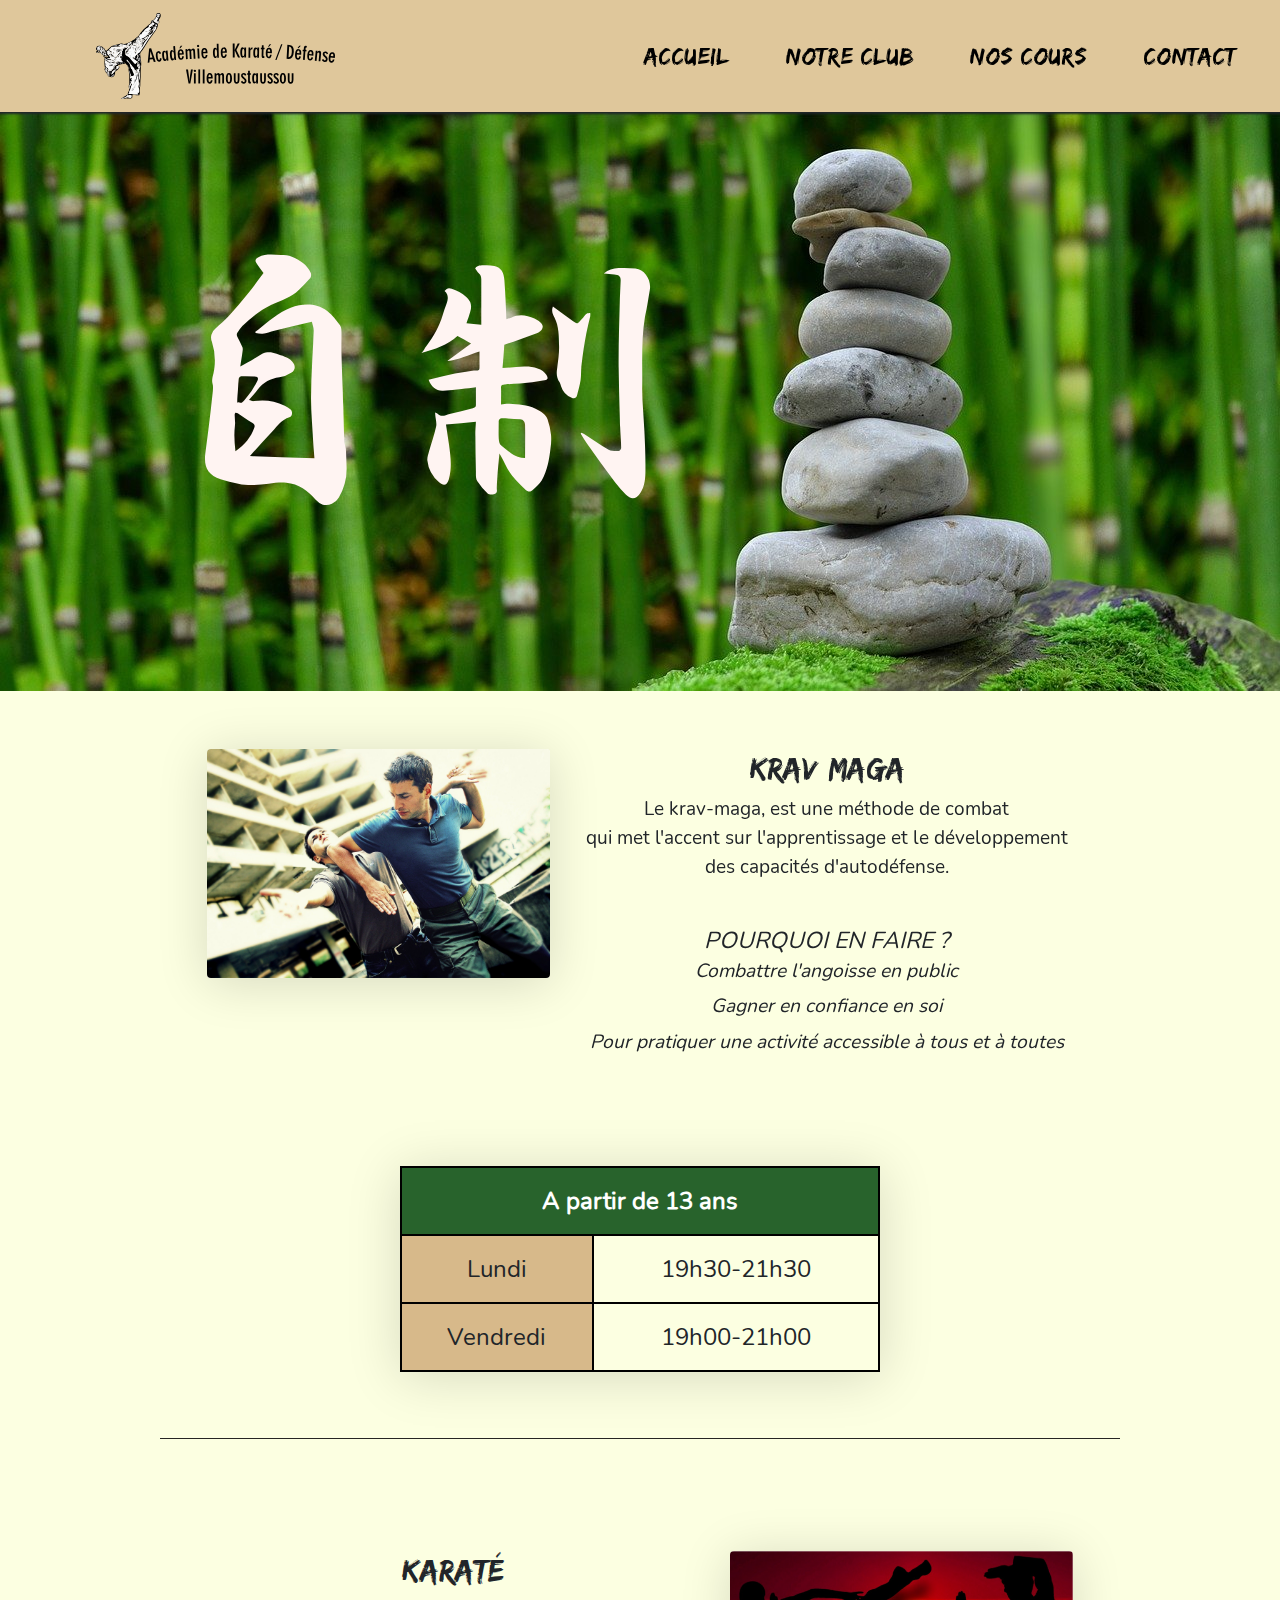
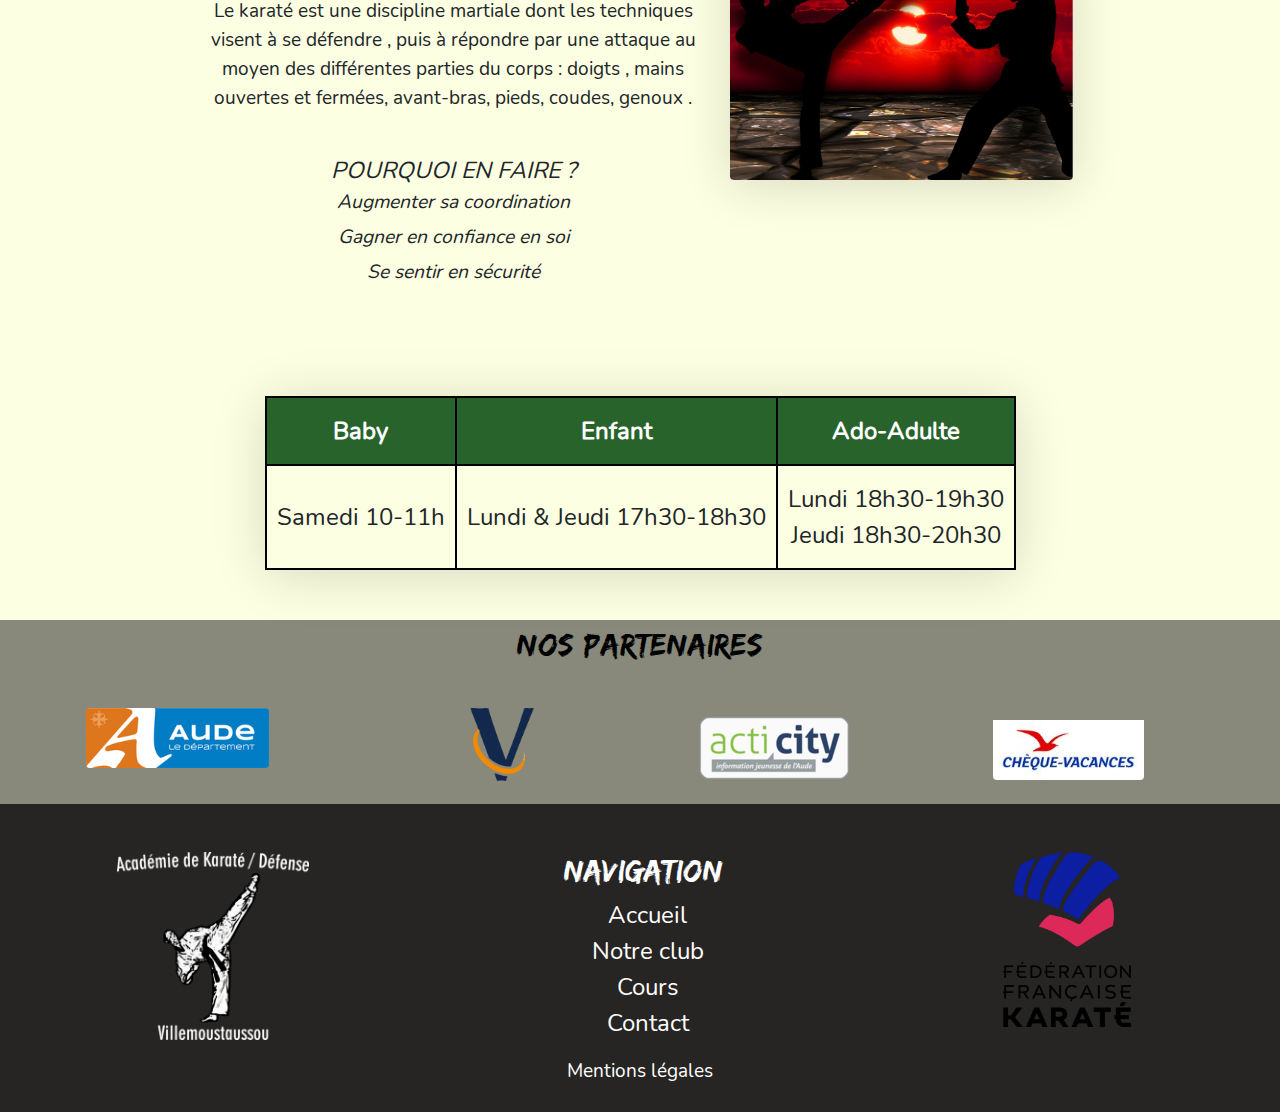
==== commit 705d5f85: "suppresion de fichier" ====
--- a/code/cours.html
+++ b/code/cours.html
@@ -42,7 +42,17 @@
 			</div>
 		  </nav>
 		</div>
-							
+		<!--bandeau-->
+<div id="carouselControls" class="carousel slide" data-ride="carousel">
+  <div class="carousel-inner">
+    <!--section première image-->
+    <div class="carousel-item active">
+      <img src="assets/img/photo/zen+kanji_modif2.svg" class="d-block w-100" alt="First slide"/>
+      <div class="carousel-caption d-none d-lg-block zonetextcarousel">
+      </div>
+    </div>
+  </div>
+</div>		
 			
     <!-------------------------- KRAVMAGA ------------------------------->
     <div class="row kravmaga_cours py-5">
@@ -56,12 +66,11 @@
           <h2 class="titre_cours2">Krav Maga</h2>
           <p class="paragraphe_cours"> Le krav-maga, est une méthode de combat <br> qui met l'accent sur l'apprentissage et le développement <br> des capacités d'autodéfense.</p>
          <!--------------- POURQUOI EN FAIRE ----------------------------->
-          <br> <h3 class="pkenfaire"> POURQUOI EN FAIRE ? </h3>         
-          <ul class="liste_pkenfaire">
-            <li>Combattre l'angoisse en public</li>
-            <li>Gagner en confiance en soi </li>
-            <li>Pour pratiquer une activité accessible à tous et à toutes</li>
-          </ul>
+          <br> <h3 class="pkenfaire"> POURQUOI EN FAIRE ? </h3>      
+            <p class="p_cours">Combattre l'angoisse en public</p>
+            <p class="p_cours">Gagner en confiance en soi </p>
+            <p class="p_cours">Pour pratiquer une activité accessible à tous et à toutes</p>
+          
           </div>
         </div>
       </div>
@@ -101,12 +110,10 @@
         ouvertes et fermées, avant-bras,
         pieds, coudes, genoux .</p>
       <!--------------- POURQUOI EN FAIRE ----------------------------->
-       <br> <h3 class="pkenfaire"> POURQUOI EN FAIRE ? </h3>         
-       <ul class="liste_pkenfaire">
-         <li>Augmenter sa coordination</li>
-         <li>Gagner en confiance en soi </li>
-         <li>Se sentir en sécurité</li>
-       </ul>
+       <br> <h3 class="pkenfaire"> POURQUOI EN FAIRE ? </h3>      
+         <p class="p_cours">Augmenter sa coordination</p>
+         <p class="p_cours">Gagner en confiance en soi </p>
+         <p class="p_cours">Se sentir en sécurité</p>   
       </div>
     </div>
     <div class="col-12 col-lg-5">
@@ -142,10 +149,10 @@
 	<section class="footer1">
 		<h2 class="partenaire_title">Nos Partenaires</h2> <br>
 		<div class="d-flex justify-content-around ml-3 mr-3 flex-wrap">
-		<p><img src="assets/img/logo/logo4.jpg" class="img-fluid rounded w-75" alt="logo Aude"></p>
-		<p><img src="assets/img/logo/logo5.png" class="img-fluid w-75" alt="logo mairie de Villemaustoussou"></p>
-		<p><img src="assets/img/logo/logo3.png" class="img-fluid" alt="logo acticity"></p>
-		<p><img src="assets/img/logo/logo6.jpg" class="img-fluid rounded w-75 logo_ancv" alt="logo ANCV"></p>
+		<p><a href="https://www.aude.fr" target="blank" class="lien_footer"><img src="assets/img/logo/logo4.jpg" class="img-fluid rounded w-75 img_footer_zoom" alt="logo Aude"></a></p>
+		<p><a href="https://www.villemoustaussou.fr/fr" target="blank" class="lien_footer"><img src="assets/img/logo/logo5.png" class="img-fluid w-75 img_footer_zoom" alt="logo mairie de Villemoustaussou"></a></p>
+		<p><a href="https://acticity.com" target="blank" class="lien_footer"><img src="assets/img/logo/logo3.png" class="img-fluid img_footer_zoom" alt="logo acticity"></a></p>
+		<p><a href="https://www.ancv.com" target="blank" class="lien_footer"><img src="assets/img/logo/logo6.jpg" class="img-fluid rounded w-75 logo_ancv img_footer_zoom" alt="logo ANCV"></a></p>
 	</div>
 	</section>
 
@@ -168,7 +175,7 @@
 			</div>
 			<div class="col-12 col-md-4 col-lg-4">
 			<div class="card sectionfooter">
-				<img src="assets/img/logo/logo8.png" class="img-fluid logofooter2" alt="logo FFK">
+				<a href="https://www.ffkarate.fr" target="blank" class="lien_footer"><img src="assets/img/logo/logo8.png" class="img-fluid logofooter2 img_footer_zoom" alt="logo FFK"></a>
 			</div>
 		</div>
 		<div class="col-12 mention footer2">
--- a/code/assets/css/style.css
+++ b/code/assets/css/style.css
@@ -68,7 +68,16 @@
 	margin-left: 4em;
 	margin-right: 4em;
 	width: auto;
-	height:4.3em;
+    height:4.3em;
+	-webkit-transition: .5s ease-in-out;
+    transition: .5s ease-in-out;
+    -webkit-transform: scale(1);
+	transform: scale(1);
+}
+.logo:hover
+{
+    -webkit-transform: scale(1.1);
+	transform: scale(1.1);
 }
 
 /* CAROUSEL FIXE */
@@ -242,6 +251,10 @@
     border-color:#262523;
     width: 75%;
 }
+.titre_cours2
+{
+    font-family: "edo",sans-serif;
+}
 
 /*KARATE*/
 .karate_cours{
@@ -282,11 +295,11 @@
     font-style: italic;
     font-size: 1.2em;
 }
-.liste_pkenfaire
+.p_cours
 {
     font-style: italic;
+    line-height: 1em;
     text-align: center;
-    list-style-type:none;
 
 }
 /* TABLEAU */
@@ -416,6 +429,18 @@
     
 }
 
+.img_footer_zoom
+{
+    -webkit-transform: scale(1);
+    transform: scale(1);
+    -webkit-transition: .3s ease-in-out;
+    transition: .3s ease-in-out;
+}
+.img_footer_zoom:hover
+{
+    -webkit-transform: scale(1.2);
+	transform: scale(1.2);
+}
 
 /* MENTIONS */
 .mention{
@@ -506,6 +531,8 @@
 
 .team-boxed .people {
   padding:50px 0;
+  margin-left: auto;
+  margin-right: auto;
 }
 
 .team-boxed .item {
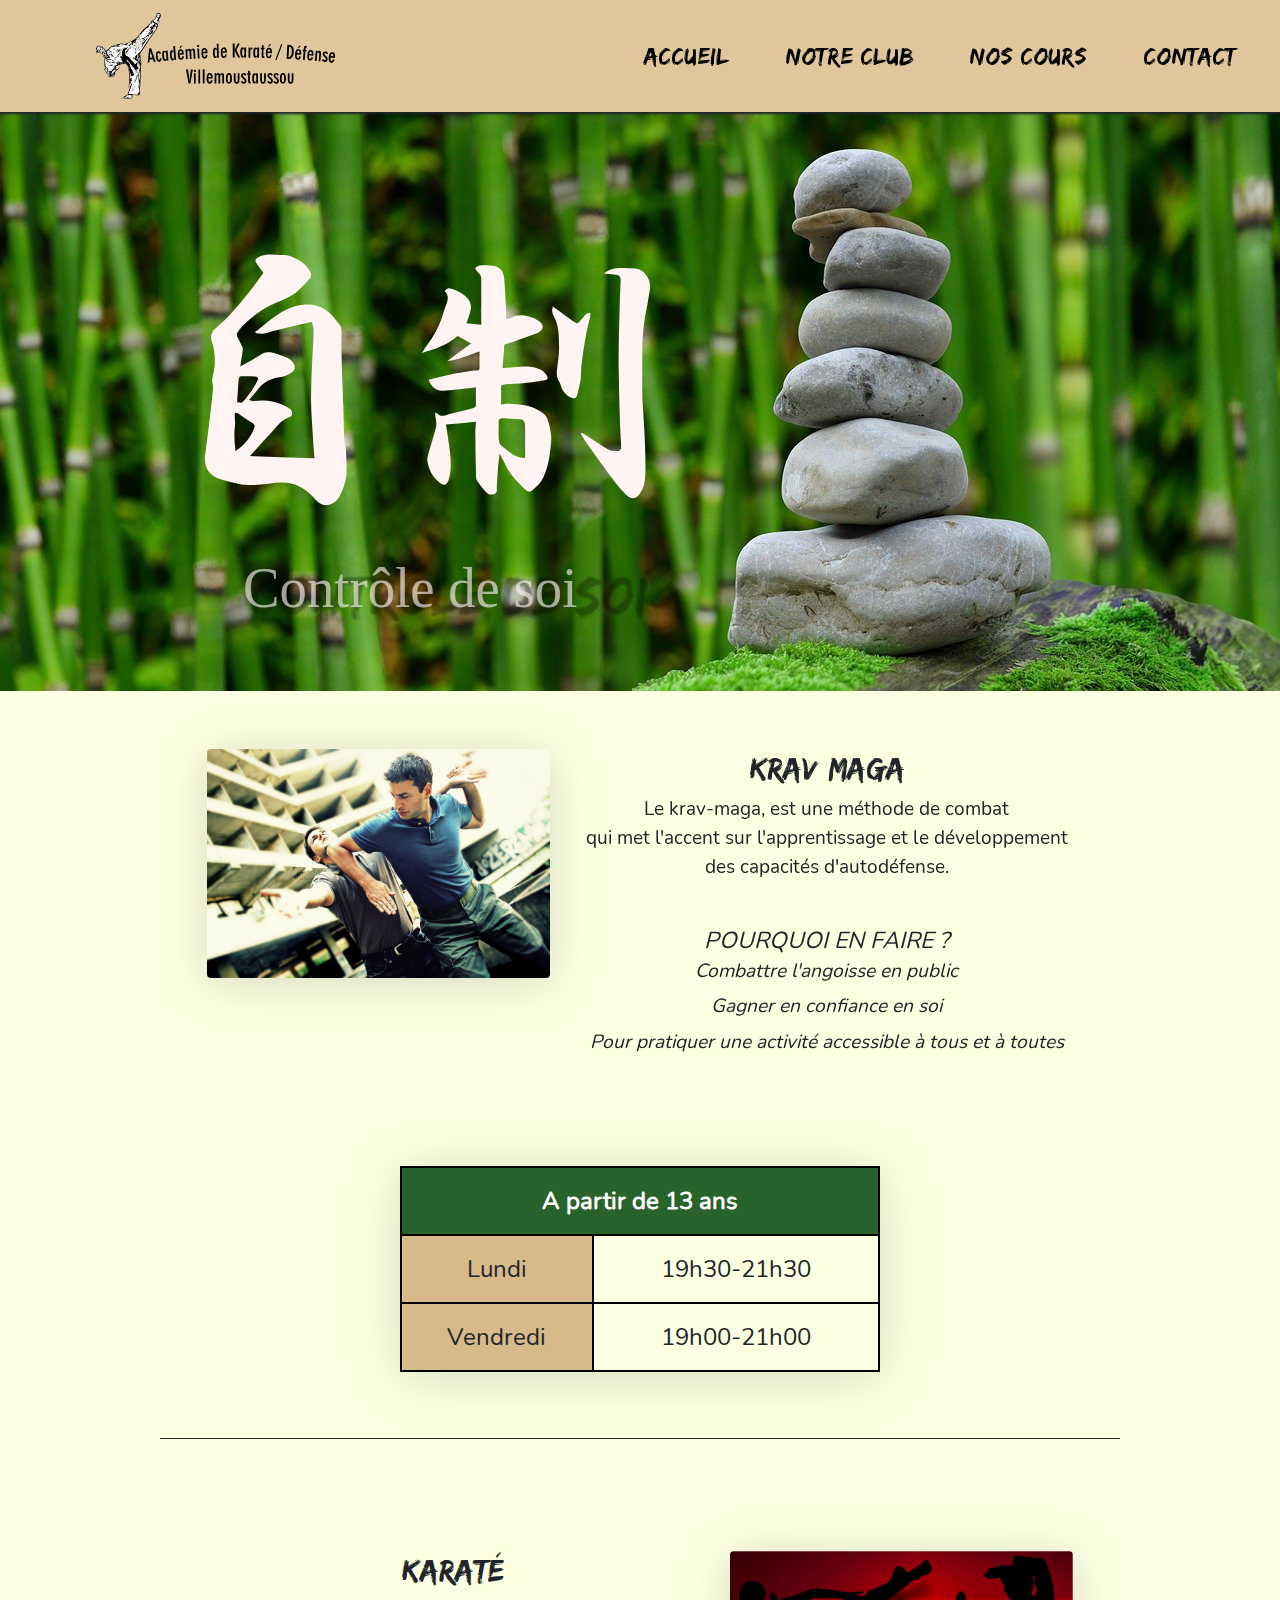
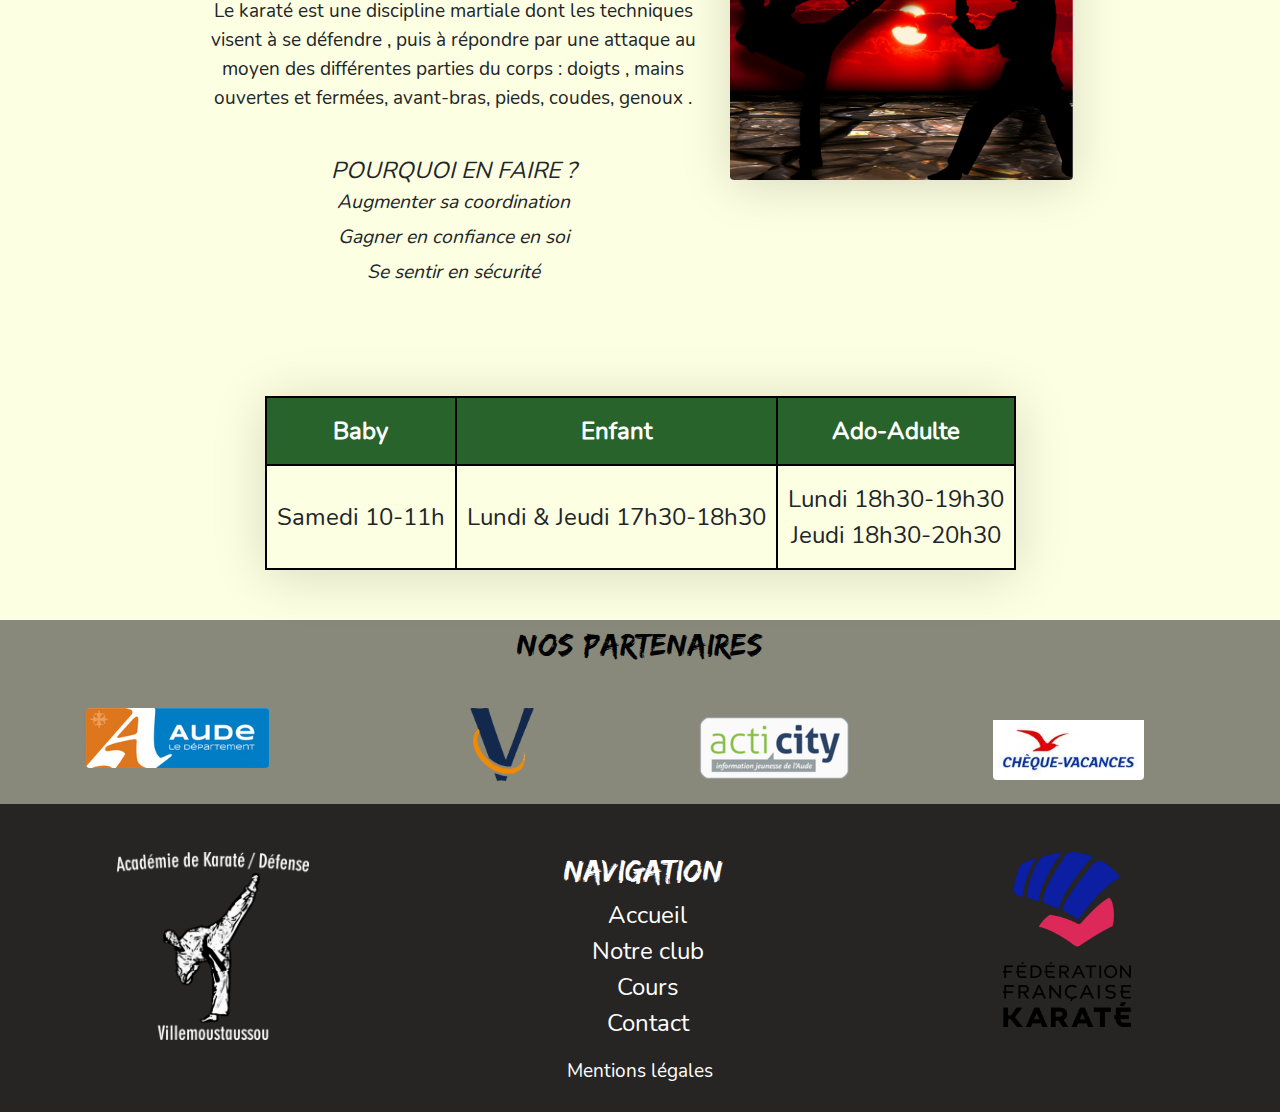
==== commit 9f67f6d9: "modif img" ====
--- a/code/cours.html
+++ b/code/cours.html
@@ -7,6 +7,8 @@
     de proposer un enseignement traditionnel, académique a des
     personnes désireuses de découvrir et de progresser sur un art-
     martial.">
+    <!-- FAVICON -->
+	<link href="assets/img/favicon.ico" rel="icon">
     <link rel="stylesheet" href="https://stackpath.bootstrapcdn.com/bootstrap/4.5.2/css/bootstrap.min.css">
     <link rel="stylesheet" href="https://cdnjs.cloudflare.com/ajax/libs/font-awesome/5.15.2/css/all.min.css" integrity="sha512-HK5fgLBL+xu6dm/Ii3z4xhlSUyZgTT9tuc/hSrtw6uzJOvgRr2a9jyxxT1ely+B+xFAmJKVSTbpM/CuL7qxO8w==" crossorigin="anonymous" />
     <link rel="stylesheet" href="assets/css/style.css">
@@ -47,7 +49,7 @@
   <div class="carousel-inner">
     <!--section première image-->
     <div class="carousel-item active">
-      <img src="assets/img/photo/zen+kanji_modif2.svg" class="d-block w-100" alt="First slide"/>
+      <img src="assets/img/photo/zen.svg" class="d-block w-100" alt="First slide"/>
       <div class="carousel-caption d-none d-lg-block zonetextcarousel">
       </div>
     </div>
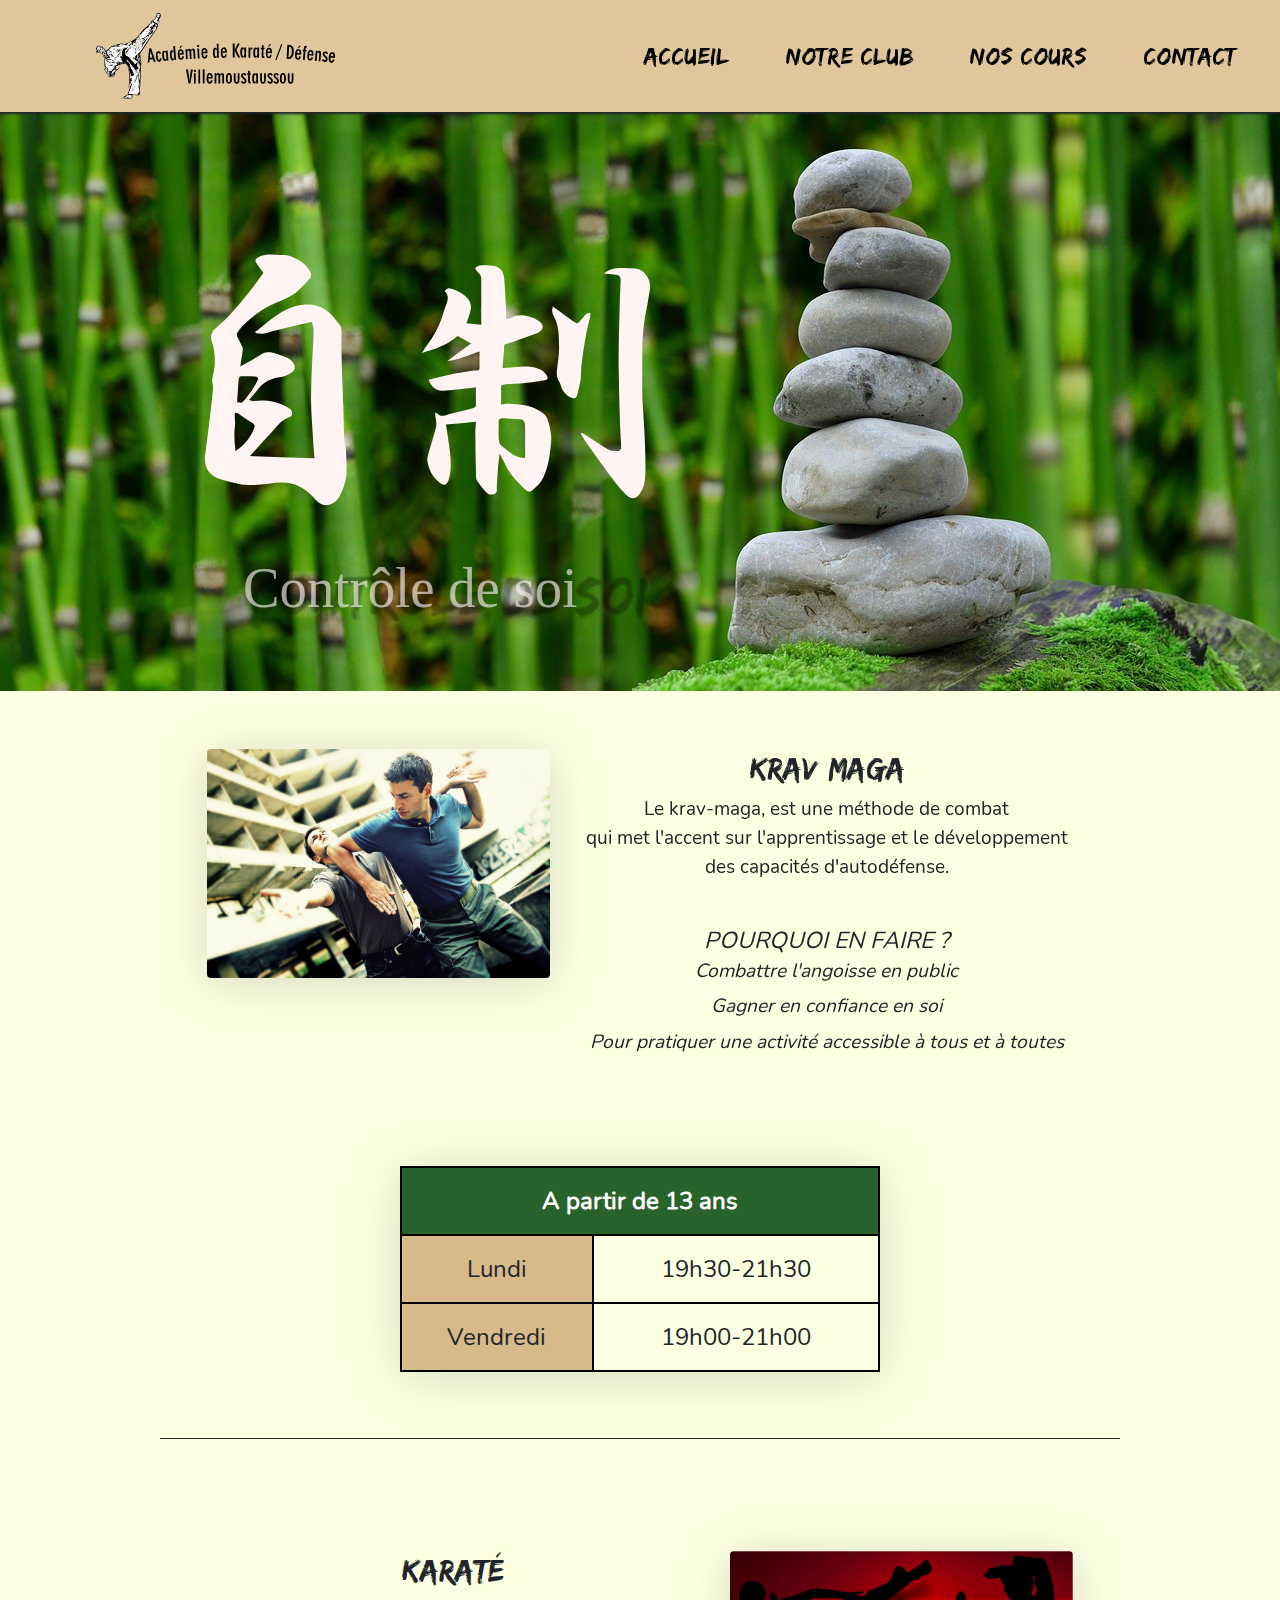
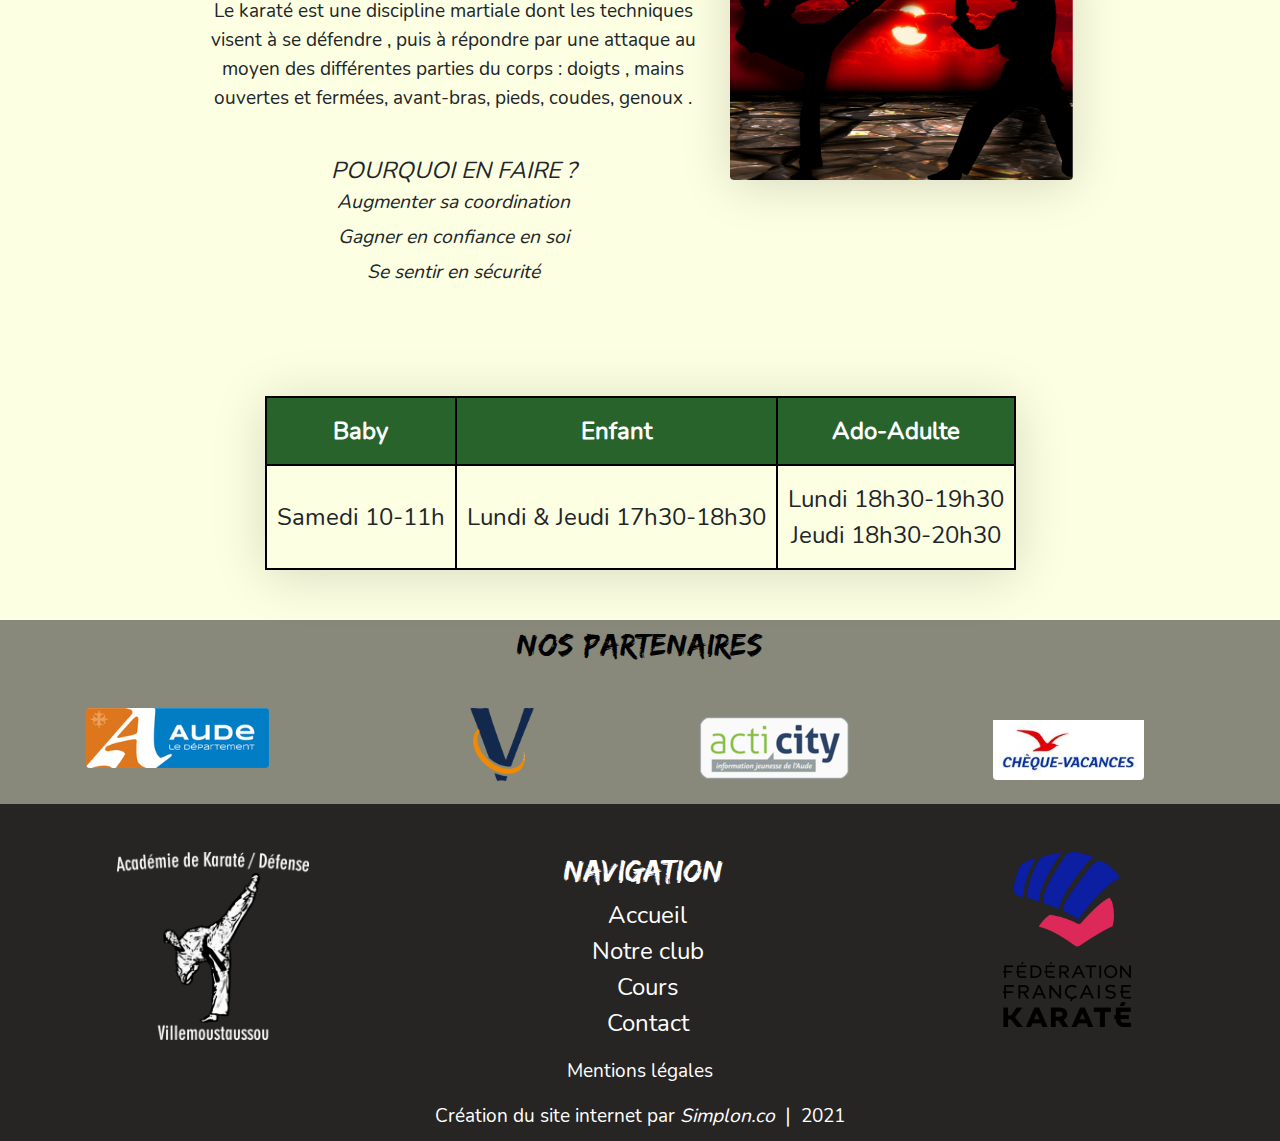
==== commit 8a32a240: "ajout mentions légal" ====
--- a/code/cours.html
+++ b/code/cours.html
@@ -1,3 +1,7 @@
+ <!-- Site développé par les merveilleux élèves de Simplon.co que son Wendy Vanbelle, Aymeric Herchuelz
+	 et la majestueuse Megan Barcelona 
+ Version 1.0
+ Date: 10/02/2021 -->
 <!DOCTYPE html>
 <html lang="fr" dir="ltr">
   <head>
@@ -181,7 +185,8 @@
 			</div>
 		</div>
 		<div class="col-12 mention footer2">
-			<p class="text-center mentions"><a href="#">Mentions légales</a></p>
+			<p class="text-center mentions"><a href="mention.html" target="blank">Mentions légales</a></p>
+      <p class="text-center text-white m-0 mentions">Création du site internet par <a href="https://occitanie.simplon.co/" target="blank"><i>Simplon.co</i></a> &#x2758 2021</p>
 	</div>
 	</div>
 
--- a/code/assets/css/style.css
+++ b/code/assets/css/style.css
@@ -452,16 +452,16 @@
     color: white;
 }
 
-STAFF
+/* STAFF */
 /* CAROUSEL */
 
 .locaux{
+    color: #fcffe1;
 	text-align: center;
 	margin-left: 3%;
 	margin-bottom: 2%;
 	margin-right: 80%;
 	padding: 5px;
-    color: #fcffe1;
     font-family: edo,sans-serif;
 }
 
